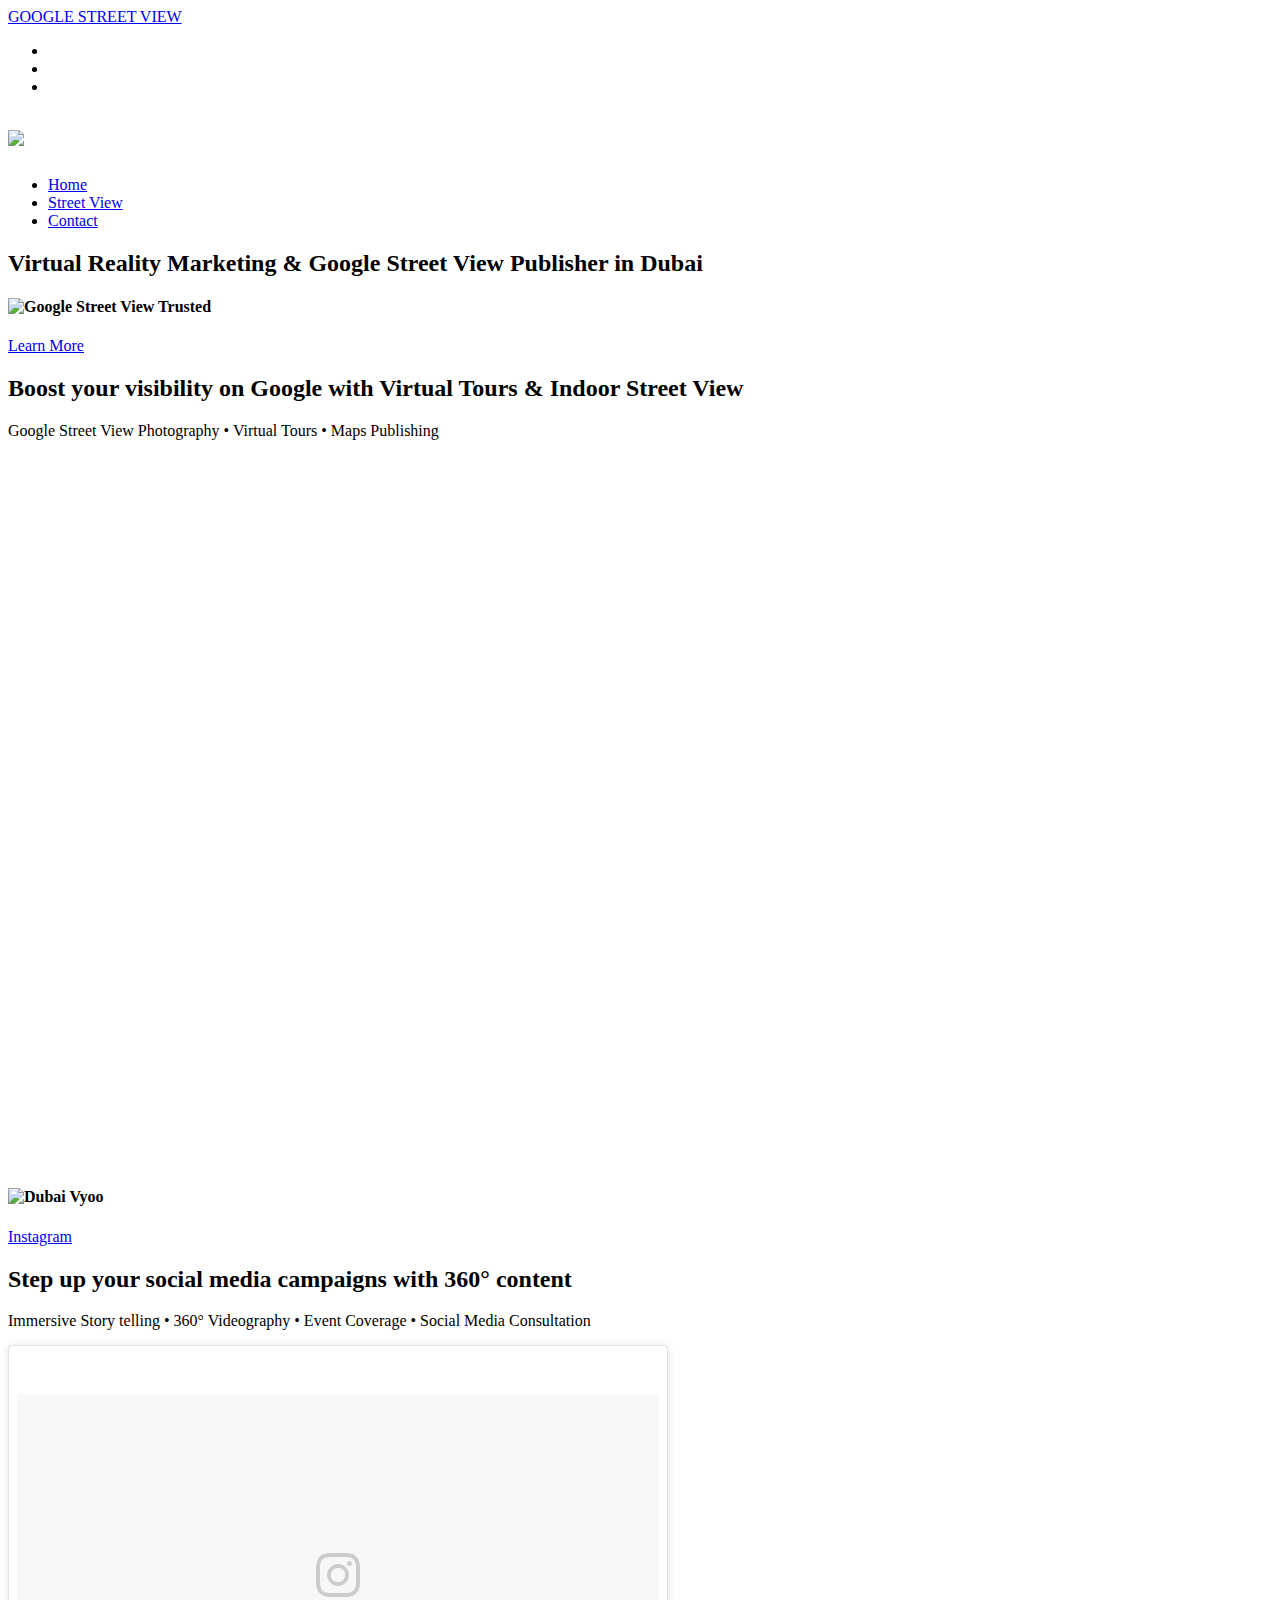
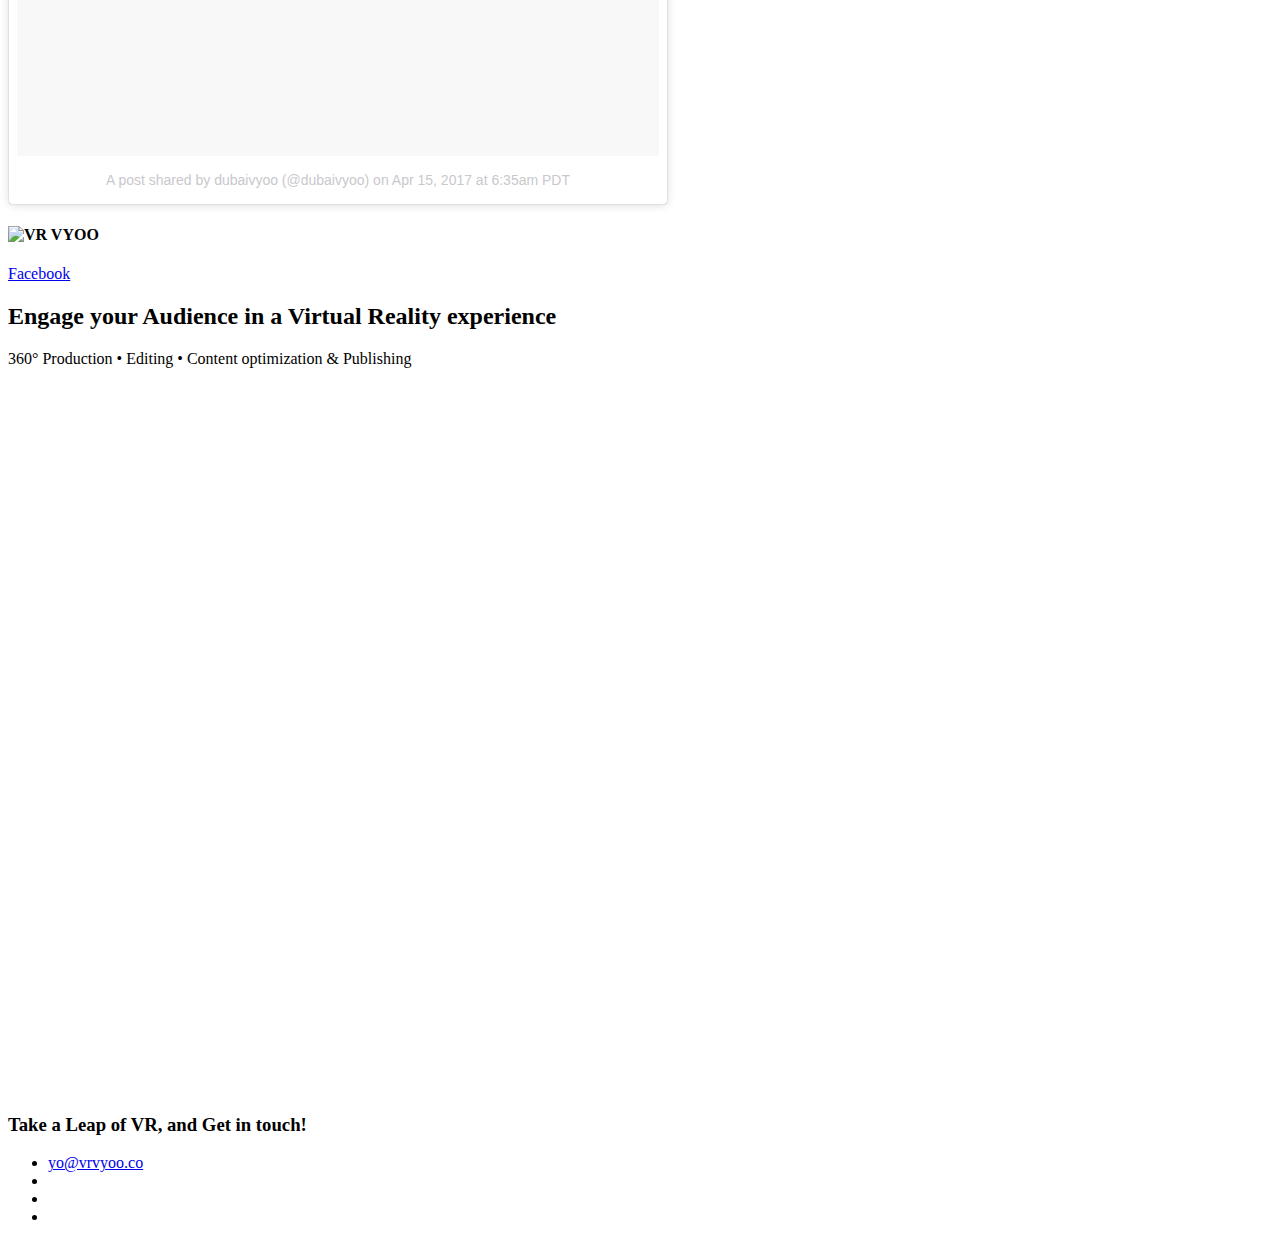
==== index.html @ e715927a "embed responsively." ====
<!DOCTYPE html>
<html>

<head>
    <meta charset="utf-8">
    <title>VR VYOO | Virtual Reality Marketing & Google Street View Publisher in Dubai</title>
    <meta name="description" content="Virtual Reality Marketing & Google Street View Publisher in Dubai. We create awesome virtual tours and panorama shots for Street View, and 360° content for VR.">
    <meta name="robots" content="index, follow">
    <meta name="author" content="Salman Mushir">
    <!-- Twitter -->
    <meta name="twitter:card" content="summary">
    <meta name="twitter:site" content="@vrvyoo">
    <meta name="twitter:title" content="VR VYOO">
    <meta name="twitter:description" content="Virtual Reality Marketing & Google Street View Publisher in Dubai">
    <!--    <meta name="twitter:image:src" content="http://vrvyoo.co/assets/images/thumb.jpg">-->

    <meta property="og:type" content="business.business">
    <meta property="og:title" content="VR VYOO | Virtual Reality Marketing & Google Street View Publishing in Dubai">
    <meta property="og:url" content="vrvyoo.co">
    <meta property="og:image" content="">
    <meta property="business:contact_data:locality" content="Dubai">
    <meta property="business:contact_data:region" content="Dubai">
    <meta property="business:contact_data:country_name" content="United Arab Emirates">
    <!-- Canonical URL -->
    <link rel="canonical" href="index.html">
    <link rel="stylesheet" type="text/css" href="assets/css/style.css">
    <script src="https://use.fontawesome.com/383bb9545a.js"></script>
    <link rel="icon" type="image/png" href="assets/images/favicon.png">
    <meta name="viewport" content="width=device-width, initial-scale=1, maximum-scale=1">
    <script src="https://ajax.googleapis.com/ajax/libs/jquery/3.1.1/jquery.min.js"></script>
    <script src="assets/js/script.js" type="text/javascript"></script>
    <script type="text/javascript">
        window.heap = window.heap || [], heap.load = function (e, t) {
            window.heap.appid = e, window.heap.config = t = t || {};
            var r = t.forceSSL || "https:" === document.location.protocol
                , a = document.createElement("script");
            a.type = "text/javascript", a.async = !0, a.src = (r ? "https:" : "http:") + "//cdn.heapanalytics.com/js/heap-" + e + ".js";
            var n = document.getElementsByTagName("script")[0];
            n.parentNode.insertBefore(a, n);
            for (var o = function (e) {
                    return function () {
                        heap.push([e].concat(Array.prototype.slice.call(arguments, 0)))
                    }
                }, p = ["addEventProperties", "addUserProperties", "clearEventProperties", "identify", "removeEventProperty", "setEventProperties", "track", "unsetEventProperty"], c = 0; c < p.length; c++) heap[p[c]] = o(p[c])
        };
        heap.load("2382069386");
    </script>
</head>

<body>
    <div class="extras-banner">
        <div class="side-link the-lab"> <a href="streetview.html">GOOGLE STREET VIEW</a> </div>
        <!--
		<div class="side-link resume">
			<a href="social">SOCIAL</a>
		</div>
-->
        <ul>
            <li>
                <a href="https://www.instagram.com/dubaivyoo/" target="_blank"> <i class="fa fa-instagram"></i> </a>
            </li>
            <li>
                <a href="http://facebook.com/vrvyoo" target="_blank"> <i class="fa fa-facebook"></i> </a>
            </li>
            <li>
                <a href="https://www.youtube.com/channel/UCwniYCECWMfDCIL09Gb-KVg" target="_blank"> <i class="fa fa-youtube"></i> </a>
            </li>
        </ul>
    </div>
    <div class="wrapper">
        <div class="container">
            <div class="hero">
                <div class="clearfix header-wrap">
                    <div class="logo">
                        <a href="index.html">
                            <h1>
                                <img src="assets/images/vyoologo.png" width="130" height="auto">
                            </h1> </a>
                    </div>
                    <div class="nav">
                        <ul>
                            <li> <a href="index.html" class="active">Home</a> </li>
                            <!--
                            <li>
								<a href="about">About Me</a>
							</li>
--><span class="mobile-break"></span>
                            <li class="mobile-item"> <a href="streetview.html">Street View</a> </li>
                            <li> <a href="#contact-section">Contact</a> </li>
                        </ul>
                    </div>
                </div>
                <h2><span class="color-white">Virtual Reality</span> Marketing & Google Street View Publisher in Dubai</h2> </div>
            <div class="vr-snippet streetvyoo">
                <div class="row top-row clearfix">
                    <div class="col col-6">
                        <h4>
							<img src="assets/images/logo-google-trusted.png" width="150" height="auto" alt="Google Street View Trusted">
						</h4> </div>
                    <div class="col col-6 u-textAlignRight"> <a href="streetview.html" class="cs-link">Learn More</a> </div>
                </div>
                <div class="row clearfix">
                    <div class="col col-12">
                        <h2>Boost your visibility on Google with Virtual Tours & Indoor Street View</h2>
                        <p class="cs-role">Google Street View Photography &bullet; Virtual Tours &bullet; Maps Publishing</p>
                        <style>
                            .embed-container {
                                position: relative;
                                padding-bottom: 56.25%;
                                height: 0;
                                overflow: hidden;
                                max-width: 100%;
                            }
                            
                            .embed-container iframe,
                            .embed-container object,
                            .embed-container embed {
                                position: absolute;
                                top: 0;
                                left: 0;
                                width: 100%;
                                height: 100%;
                            }
                        </style>
                        <div class='embed-container'>
                            <iframe src='https://www.google.com/maps/embed?pb=!1m0!3m2!1sen!2sus!4v1495203062996!6m8!1m7!1sF%3A-qwmZJQi93tk%2FWL3HPyZS8LI%2FAAAAAAAAGIY%2FjGXDR5ZwYm4dCptBdOwkiSiU5SDap9YHgCLIB!2m2!1d25.1833324!2d55.2224998!3f11.996140774020676!4f14.26128174627712!5f0.4000000000000002' width='600' height='450' frameborder='0' style='border:0' allowfullscreen></iframe>
                        </div>
                    </div>
                </div>
            </div>
            <!-- Section removed Salman -->
            <div class="mid-banner">
                <!--
				<a href="lab">
					<div class="banner-icon">
						<img src="assets/images/blah.svg">
					</div>
					<div class="banner-content">
						<h4>Workspace</h4>
						<p>A collection of projects and works in progress.</p>
					</div>
				</a>
--></div>
            <div class="vr-snippet digitalocean">
                <div class="row top-row clearfix">
                    <div class="col col-6">
                        <h4>
							<img src="assets/images/logo-dubaivyoo.png" width="175" height="auto" alt="Dubai Vyoo">
						</h4> </div>
                    <div class="col col-6 u-textAlignRight"> <a href="https://www.instagram.com/dubaivyoo/" class="cs-link">Instagram</a> </div>
                </div>
                <div class="row clearfix">
                    <div class="col col-12">
                        <h2>Step up your social media campaigns with 360° content</h2>
                        <p class="cs-role">Immersive Story telling &bullet; 360° Videography &bullet; Event Coverage &bullet; Social Media Consultation</p>
                        <blockquote class="instagram-media" data-instgrm-version="7" style=" background:#FFF; border:0; border-radius:3px; box-shadow:0 0 1px 0 rgba(0,0,0,0.5),0 1px 10px 0 rgba(0,0,0,0.15); margin: 1px; max-width:658px; padding:0; width:99.375%; width:-webkit-calc(100% - 2px); width:calc(100% - 2px);">
                            <div style="padding:8px;">
                                <div style=" background:#F8F8F8; line-height:0; margin-top:40px; padding:28.194444444444443% 0; text-align:center; width:100%;">
                                    <div style=" background:url([data-uri]); display:block; height:44px; margin:0 auto -44px; position:relative; top:-22px; width:44px;"></div>
                                </div>
                                <p style=" color:#c9c8cd; font-family:Arial,sans-serif; font-size:14px; line-height:17px; margin-bottom:0; margin-top:8px; overflow:hidden; padding:8px 0 7px; text-align:center; text-overflow:ellipsis; white-space:nowrap;"><a href="https://www.instagram.com/p/BS6GsEfhGTA/" style=" color:#c9c8cd; font-family:Arial,sans-serif; font-size:14px; font-style:normal; font-weight:normal; line-height:17px; text-decoration:none;" target="_blank">A post shared by dubaivyoo (@dubaivyoo)</a> on
                                    <time style=" font-family:Arial,sans-serif; font-size:14px; line-height:17px;" datetime="2017-04-15T13:35:44+00:00">Apr 15, 2017 at 6:35am PDT</time>
                                </p>
                            </div>
                        </blockquote>
                        <script async defer src="//platform.instagram.com/en_US/embeds.js"></script>
                    </div>
                </div>
            </div>
            <!-- Sal removed - bring it back -->
            <div class="mid-banner blog-post">
                <!--
				<a href="#" target="_blank">
					<div class="banner-icon">
						<img src="assets/images/icon-medium.svg" width="40" height="auto">
					</div>
					<div class="banner-content">
						<h4>title</h4>
						<p>desc</p>
					</div>
				</a>
--></div>
            <div class="vr-snippet vyoo-class">
                <div class="row top-row clearfix">
                    <div class="col col-6">
                        <h4>
							<img src="assets/images/logo-vrvyoo.png" width="110" height="auto" alt="VR VYOO">
						</h4> </div>
                    <div class="col col-6 u-textAlignRight"> <a href="https://www.facebook.com/vrvyoo" class="cs-link">Facebook</a> </div>
                </div>
                <div class="row clearfix">
                    <div class="col col-12">
                        <h2>Engage your Audience in a Virtual Reality experience</h2>
                        <p class="cs-role">360° Production &bullet; Editing &bullet; Content optimization & Publishing</p>
                        <style>
                            .embed-container {
                                position: relative;
                                padding-bottom: 56.25%;
                                height: 0;
                                overflow: hidden;
                                max-width: 100%;
                            }
                            
                            .embed-container iframe,
                            .embed-container object,
                            .embed-container embed {
                                position: absolute;
                                top: 0;
                                left: 0;
                                width: 100%;
                                height: 100%;
                            }
                        </style>
                        <div class='embed-container'>
                            <iframe src='https://www.facebook.com/plugins/video.php?href=https%3A%2F%2Fwww.facebook.com%2Fvrvyoo%2Fvideos%2F1745489555741793%2F&show_text=0&width=560' width='560' height='315' style='border:none;overflow:hidden' scrolling='no' frameborder='0' allowTransparency='true' allowFullScreen='true'></iframe>
                        </div>
                        <!--                        <iframe src="https://www.facebook.com/plugins/post.php?href=https%3A%2F%2Fwww.facebook.com%2Fvrvyoo%2Fvideos%2F1745489555741793%2F&width=500&show_text=false&height=282&appId" width="500" height="282" style="border:none;overflow:hidden" scrolling="no" frameborder="0" allowTransparency="true"></iframe>-->
                    </div>
                </div>
            </div>
        </div>
    </div>
    <div class="contact" id="contact-section">
        <div class="middle-align">
            <h3>Take a Leap of VR, and Get in touch!</h3>
            <ul>
                <li> <a href="mailto:yo@vrvyoo.co">yo@vrvyoo.co</a> </li>
                <li>
                    <a href="https://www.instagram.com/dubaivyoo/" target="_blank"> <i class="fa fa-instagram"></i> </a>
                </li>
                <li>
                    <a href="http://facebook.com/vrvyoo" target="_blank"> <i class="fa fa-facebook"></i> </a>
                </li>
                <li>
                    <a href="https://www.youtube.com/channel/UCwniYCECWMfDCIL09Gb-KVg" target="_blank"> <i class="fa fa-youtube"></i> </a>
                </li>
            </ul>
            <!--			<p>Made with my <img class="hand-left" width="18" height="auto" src="assets/images/icon-hand-left.png"> <img class="hand-right" width="18" height="auto" src="assets/images/icon-hand-right.png"></p>-->
        </div>
    </div>
    <script>
        (function (i, s, o, g, r, a, m) {
            i['GoogleAnalyticsObject'] = r;
            i[r] = i[r] || function () {
                (i[r].q = i[r].q || []).push(arguments)
            }, i[r].l = 1 * new Date();
            a = s.createElement(o), m = s.getElementsByTagName(o)[0];
            a.async = 1;
            a.src = g;
            m.parentNode.insertBefore(a, m)
        })(window, document, 'script', 'https://www.google-analytics.com/analytics.js', 'ga');
        ga('create', '', 'auto');
        ga('send', 'pageview');
    </script>
</body>

</html>
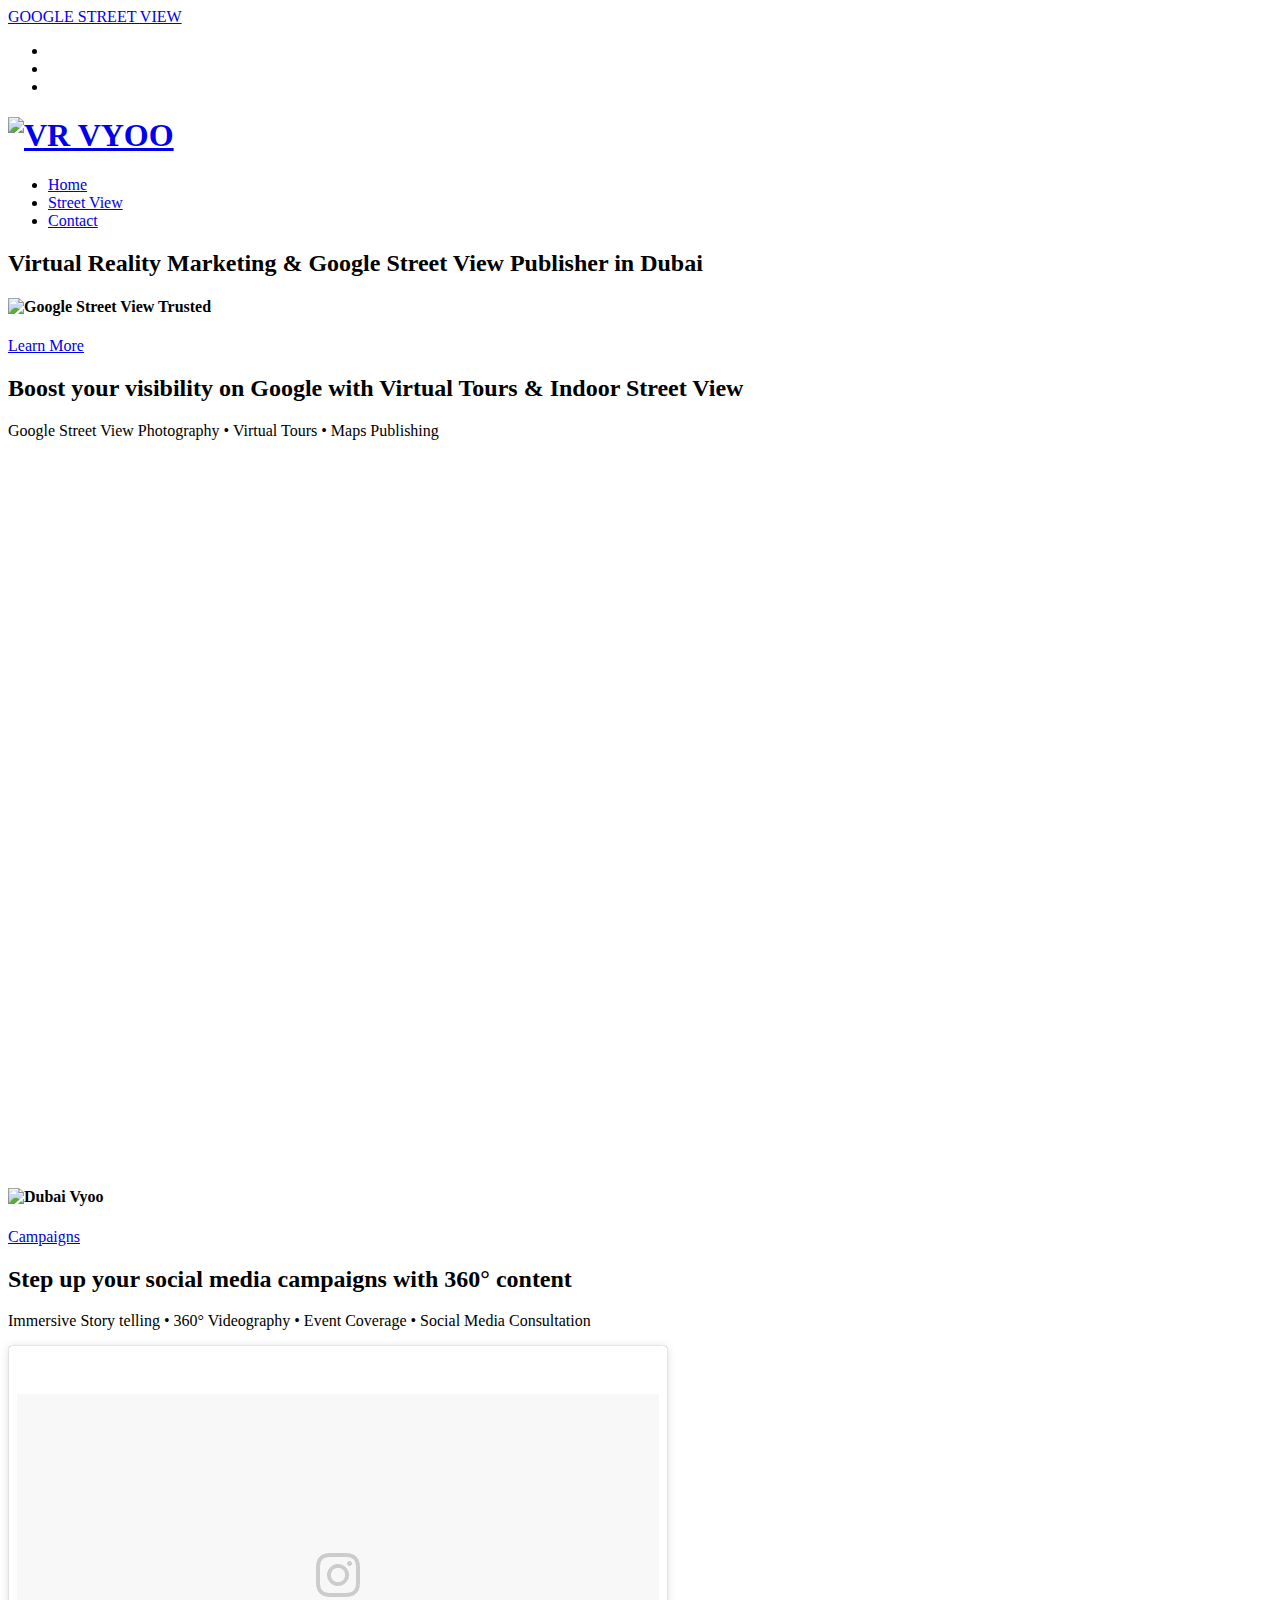
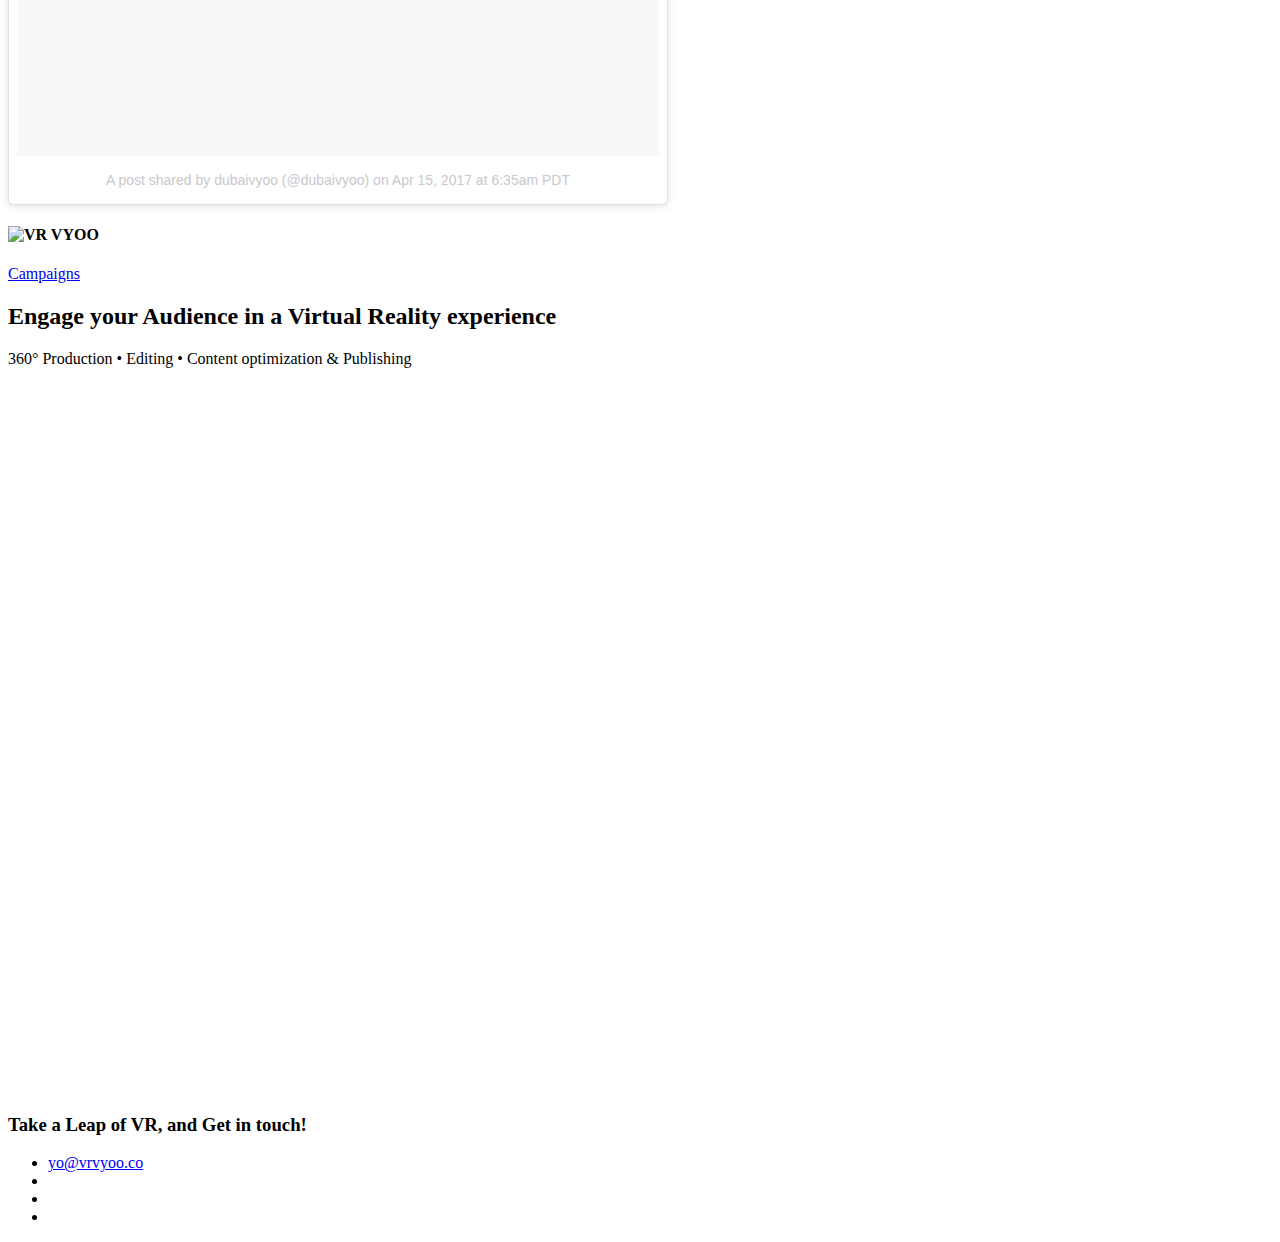
==== commit 15934206: "chat." ====
--- a/index.html
+++ b/index.html
@@ -3,8 +3,8 @@
 
 <head>
     <meta charset="utf-8">
-    <title>VR VYOO | Virtual Reality Marketing & Google Street View Publisher in Dubai</title>
-    <meta name="description" content="Virtual Reality Marketing & Google Street View Publisher in Dubai. We create awesome virtual tours and panorama shots for Street View, and 360° content for VR.">
+    <title>Virtual Reality Marketing & Google Street View in Dubai</title>
+    <meta name="description" content="We are Modern Marketing pros adapting to a Virtual Reality environment. We create awesome virtual tours and panorama shots for Google Street View.">
     <meta name="robots" content="index, follow">
     <meta name="author" content="Salman Mushir">
     <!-- Twitter -->
@@ -74,7 +74,7 @@
                     <div class="logo">
                         <a href="index.html">
                             <h1>
-                                <img src="assets/images/vyoologo.png" width="130" height="auto">
+                                <img src="assets/images/vyoologo.png" width="130" height="auto" alt="VR VYOO">
                             </h1> </a>
                     </div>
                     <div class="nav">
@@ -145,9 +145,9 @@
                 <div class="row top-row clearfix">
                     <div class="col col-6">
                         <h4>
-							<img src="assets/images/logo-dubaivyoo.png" width="175" height="auto" alt="Dubai Vyoo">
+							<img src="assets/images/logo-dubaivyoo.png" width="150" height="auto" alt="Dubai Vyoo">
 						</h4> </div>
-                    <div class="col col-6 u-textAlignRight"> <a href="https://www.instagram.com/dubaivyoo/" class="cs-link">Instagram</a> </div>
+                    <div class="col col-6 u-textAlignRight"> <a href="https://www.instagram.com/dubaivyoo/" class="cs-link">Campaigns</a> </div>
                 </div>
                 <div class="row clearfix">
                     <div class="col col-12">
@@ -186,7 +186,7 @@
                         <h4>
 							<img src="assets/images/logo-vrvyoo.png" width="110" height="auto" alt="VR VYOO">
 						</h4> </div>
-                    <div class="col col-6 u-textAlignRight"> <a href="https://www.facebook.com/vrvyoo" class="cs-link">Facebook</a> </div>
+                    <div class="col col-6 u-textAlignRight"> <a href="https://www.facebook.com/vrvyoo" class="cs-link">Campaigns</a> </div>
                 </div>
                 <div class="row clearfix">
                     <div class="col col-12">
@@ -238,20 +238,35 @@
             <!--			<p>Made with my <img class="hand-left" width="18" height="auto" src="assets/images/icon-hand-left.png"> <img class="hand-right" width="18" height="auto" src="assets/images/icon-hand-right.png"></p>-->
         </div>
     </div>
+    
     <script>
         (function (i, s, o, g, r, a, m) {
             i['GoogleAnalyticsObject'] = r;
             i[r] = i[r] || function () {
                 (i[r].q = i[r].q || []).push(arguments)
             }, i[r].l = 1 * new Date();
-            a = s.createElement(o), m = s.getElementsByTagName(o)[0];
+            a = s.createElement(o)
+                , m = s.getElementsByTagName(o)[0];
             a.async = 1;
             a.src = g;
             m.parentNode.insertBefore(a, m)
         })(window, document, 'script', 'https://www.google-analytics.com/analytics.js', 'ga');
-        ga('create', '', 'auto');
+        ga('create', 'UA-48674353-4', 'auto');
         ga('send', 'pageview');
     </script>
+    
+    <script type="text/javascript">
+        window.$crisp = [];
+        window.CRISP_WEBSITE_ID = "5845b5c1-098f-47bf-82b7-869683b9f484";
+        (function () {
+            d = document;
+            s = d.createElement("script");
+            s.src = "https://client.crisp.im/l.js";
+            s.async = 1;
+            d.getElementsByTagName("head")[0].appendChild(s);
+        })();
+    </script>
+    
 </body>
 
 </html>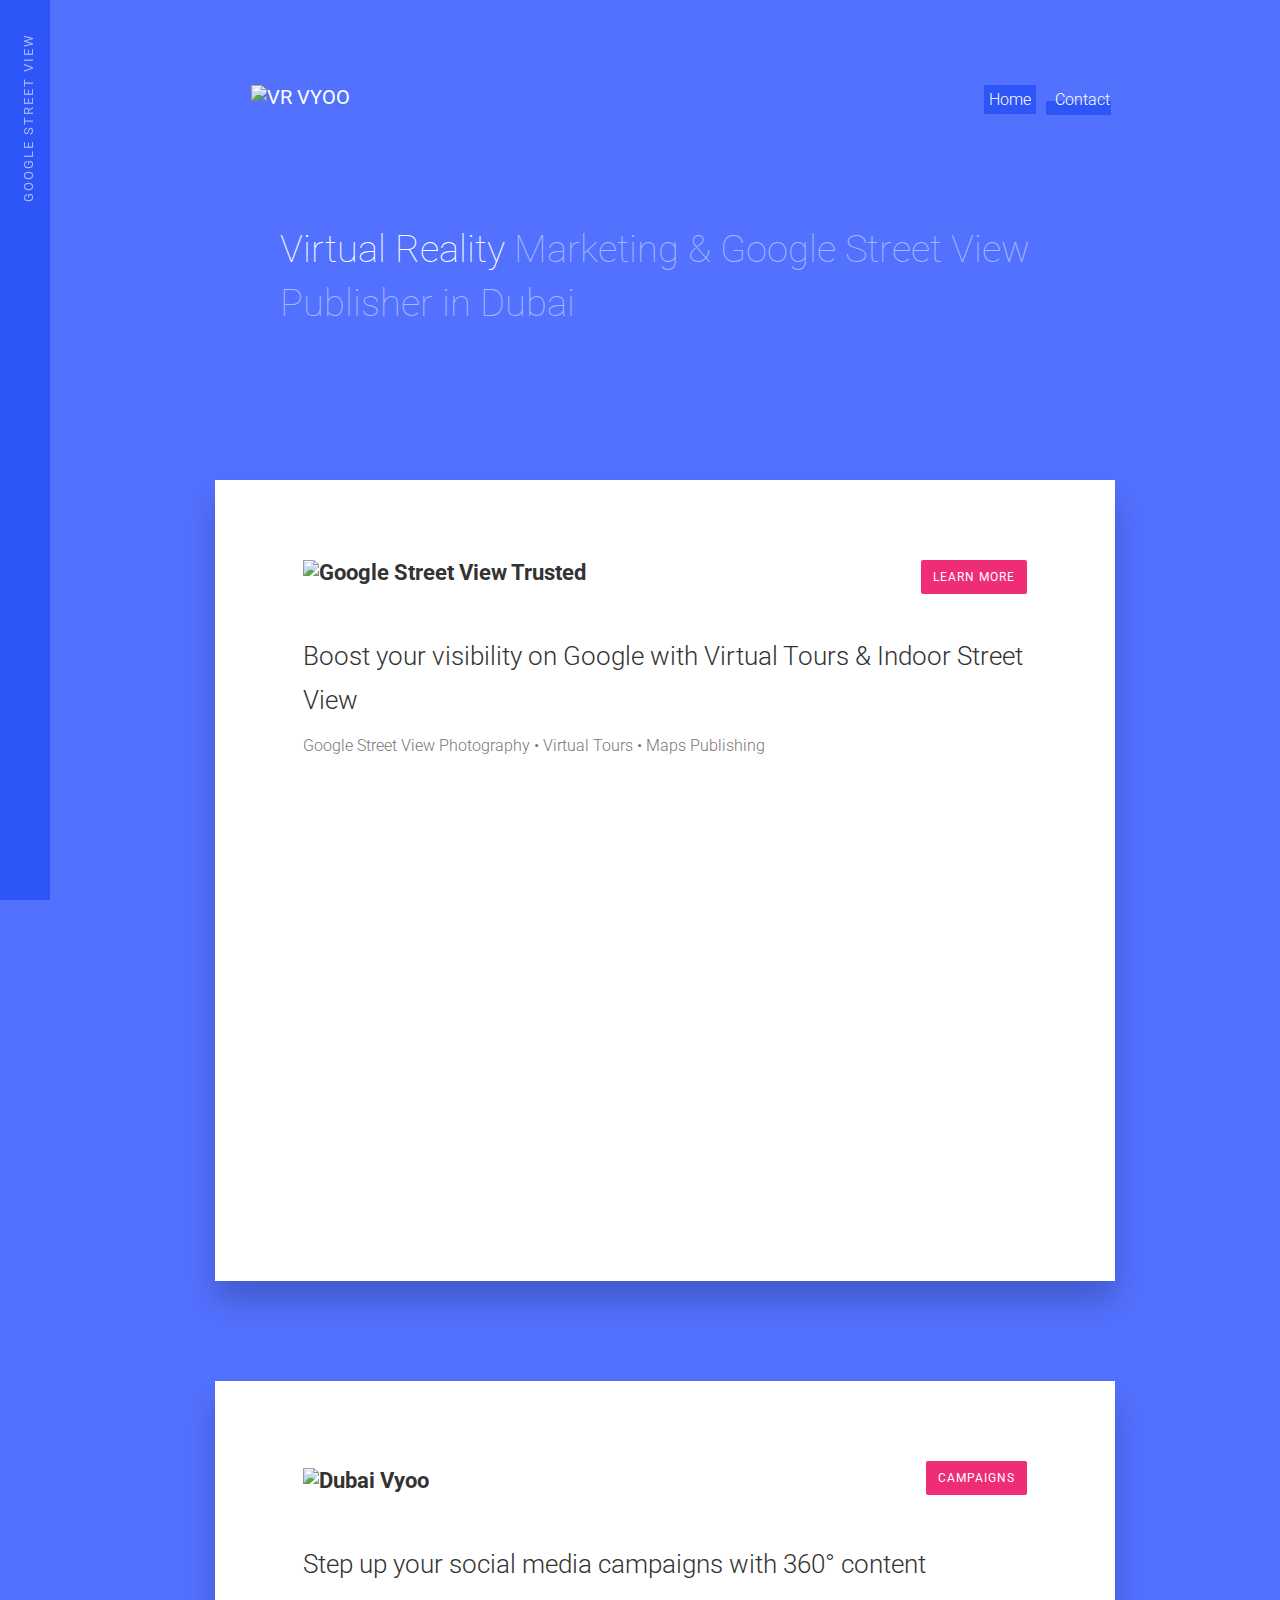
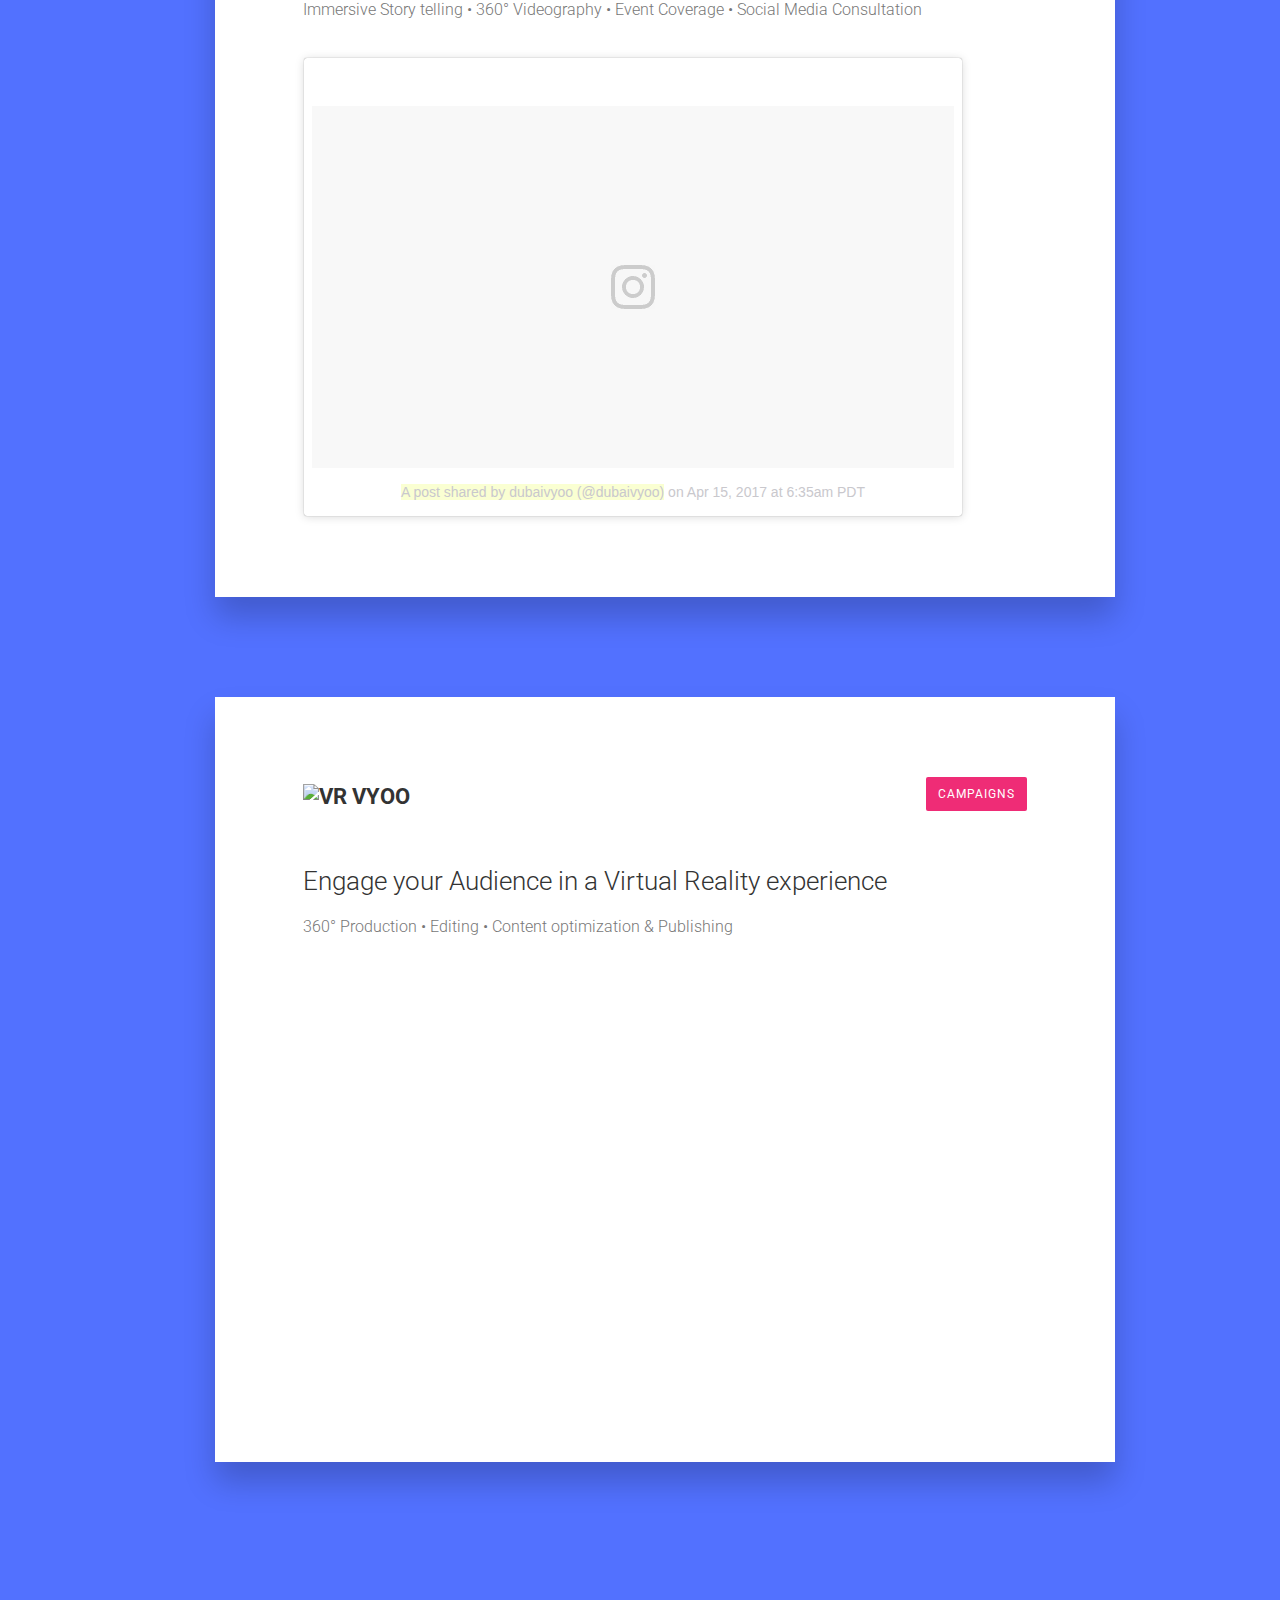
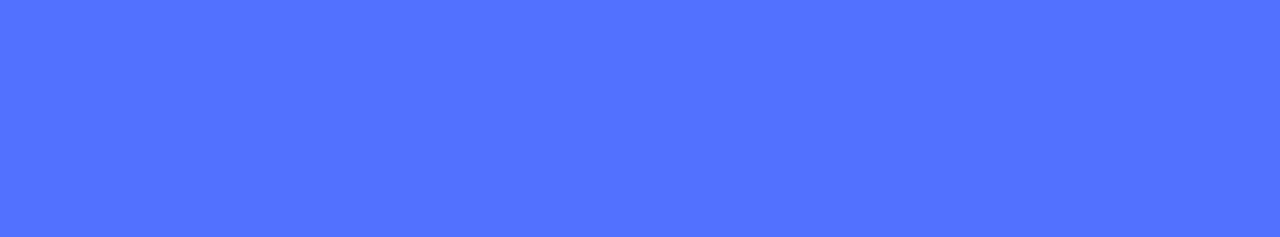
==== commit 181846c1: "roboto all the way." ====
--- a/index.html
+++ b/index.html
@@ -12,10 +12,10 @@
     <meta name="twitter:site" content="@vrvyoo">
     <meta name="twitter:title" content="VR VYOO">
     <meta name="twitter:description" content="Virtual Reality Marketing & Google Street View Publisher in Dubai">
-    <!--    <meta name="twitter:image:src" content="http://vrvyoo.co/assets/images/thumb.jpg">-->
+    <meta name="twitter:image:src" content="http://vrvyoo.co/assets/images/thumb.png">
 
     <meta property="og:type" content="business.business">
-    <meta property="og:title" content="VR VYOO | Virtual Reality Marketing & Google Street View Publishing in Dubai">
+    <meta property="og:title" content="Virtual Reality Marketing & Google Street View in Dubai">
     <meta property="og:url" content="vrvyoo.co">
     <meta property="og:image" content="">
     <meta property="business:contact_data:locality" content="Dubai">
@@ -29,6 +29,21 @@
     <meta name="viewport" content="width=device-width, initial-scale=1, maximum-scale=1">
     <script src="https://ajax.googleapis.com/ajax/libs/jquery/3.1.1/jquery.min.js"></script>
     <script src="assets/js/script.js" type="text/javascript"></script>
+    
+    <!--Crisp Chat-->
+    <script type="text/javascript">
+        window.$crisp = [];
+        window.CRISP_WEBSITE_ID = "5845b5c1-098f-47bf-82b7-869683b9f484";
+        (function () {
+            d = document;
+            s = d.createElement("script");
+            s.src = "https://client.crisp.im/l.js";
+            s.async = 1;
+            d.getElementsByTagName("head")[0].appendChild(s);
+        })();
+    </script>
+    
+    <!--Heap Analytics-->
     <script type="text/javascript">
         window.heap = window.heap || [], heap.load = function (e, t) {
             window.heap.appid = e, window.heap.config = t = t || {};
@@ -140,8 +155,8 @@
 						<p>A collection of projects and works in progress.</p>
 					</div>
 				</a>
---></div>
-            <div class="vr-snippet digitalocean">
+            --></div>
+            <div class="vr-snippet vyoo-campaign">
                 <div class="row top-row clearfix">
                     <div class="col col-6">
                         <h4>
@@ -222,7 +237,7 @@
     </div>
     <div class="contact" id="contact-section">
         <div class="middle-align">
-            <h3>Take a Leap of VR, and Get in touch!</h3>
+            <h3>Take a leap of VR, and get in touch!</h3>
             <ul>
                 <li> <a href="mailto:yo@vrvyoo.co">yo@vrvyoo.co</a> </li>
                 <li>
@@ -255,18 +270,6 @@
         ga('send', 'pageview');
     </script>
     
-    <script type="text/javascript">
-        window.$crisp = [];
-        window.CRISP_WEBSITE_ID = "5845b5c1-098f-47bf-82b7-869683b9f484";
-        (function () {
-            d = document;
-            s = d.createElement("script");
-            s.src = "https://client.crisp.im/l.js";
-            s.async = 1;
-            d.getElementsByTagName("head")[0].appendChild(s);
-        })();
-    </script>
-    
 </body>
 
 </html>--- a/assets/css/style.css
+++ b/assets/css/style.css
@@ -0,0 +1,1634 @@
+@import url("https://fonts.googleapis.com/css?family=Roboto:100,300,400,500,700,900");
+* {
+    box-sizing: border-box;
+}
+
+html,
+body {
+    padding: 0;
+    margin: 0;
+    width: 100%;
+    font-family: 'Roboto', sans-serif;
+}
+
+body {
+    background-color: #5271ff;
+}
+
+ul {
+    padding: 0;
+    margin: 0;
+}
+
+ul li {
+    display: inline-block;
+}
+
+ul.bullets {
+    padding-left: 45px;
+    margin-bottom: 40px;
+}
+
+ul.bullets li {
+    display: list-item !important;
+    list-style-type: disc;
+    margin-left: 20px;
+    margin-bottom: 20px;
+}
+
+.clearfix:after {
+    clear: both;
+    display: block;
+    content: " ";
+}
+
+.header-wrap {
+    width: 100%;
+}
+
+.wrapper {
+    width: 100%;
+    margin-bottom: 325px;
+    position: relative;
+    z-index: 3;
+    background-color: #5271ff;
+    padding: 0 0 50px 50px;
+}
+
+@media screen and (max-width: 780px) {
+    .wrapper {
+        padding: 0 0 50px 0;
+        margin-bottom: 0;
+    }
+}
+
+.container {
+    width: 100%;
+    max-width: 900px;
+    margin: auto;
+    position: relative;
+}
+
+@media screen and (max-width: 960px) {
+    .container {
+        max-width: 700px;
+    }
+}
+
+@media screen and (max-width: 780px) {
+    .container {
+        padding: 0 5px;
+    }
+}
+
+.contact {
+    position: fixed;
+    bottom: 0;
+    left: 0;
+    z-index: 2;
+    max-height: 400px;
+    height: 100%;
+    width: 100%;
+    display: table;
+}
+
+@media screen and (max-width: 780px) {
+    .contact {
+        position: relative;
+        max-height: 200px;
+        padding-bottom: 100px;
+    }
+}
+
+.contact .middle-align {
+    display: table-cell;
+    vertical-align: middle;
+    text-align: center;
+}
+
+@media screen and (max-width: 780px) {
+    .contact .middle-align li {
+        padding: 0 15px;
+        margin-left: 0 !important;
+        margin-right: 0 !important;
+    }
+    .contact .middle-align li:first-child {
+        width: 100%;
+        margin-bottom: 25px;
+        text-align: center;
+    }
+    .contact .middle-align li:first-child a {
+        display: inline-block;
+    }
+}
+
+.contact .middle-align h3 {
+    font-size: 32px;
+    font-weight: 100;
+    color: #fff;
+    margin-top: 0;
+}
+
+.contact .middle-align li {
+    margin: 0 15px;
+}
+
+.contact .middle-align a {
+    color: #fff;
+    text-decoration: none;
+    font-size: 18px;
+    display: block;
+    padding: 5px;
+    font-weight: 300;
+    position: relative;
+    z-index: 0;
+}
+
+.contact .middle-align a:after {
+    height: 14px;
+    width: 100%;
+    position: absolute;
+    left: -4px;
+    bottom: -1px;
+    background-color: #2D55F8;
+    content: " ";
+    z-index: -1;
+    transition: all 0.1s ease-in-out;
+}
+
+.contact .middle-align a:hover:after {
+    height: 100%;
+    left: 0;
+    bottom: 0;
+    background-color: #2E0149;
+}
+
+.contact p {
+    position: absolute;
+    bottom: 20px;
+    width: 100%;
+    text-align: center;
+    color: #A7B8FC;
+    padding: 10px 0;
+}
+
+.contact p:hover img {
+    top: 2px;
+    position: relative;
+}
+
+.contact p:hover img:nth-child(1) {
+    -webkit-animation-name: dancingHandLeftHover;
+    animation-name: dancingHandLeftHover;
+}
+
+.contact p:hover img:nth-child(2) {
+    -webkit-animation-name: dancingHandRightHover;
+    animation-name: dancingHandRightHover;
+}
+
+.contact img {
+    -webkit-animation-duration: 0.75s;
+    -webkit-animation-timing-function: linear;
+    -webkit-animation-delay: 0s;
+    -webkit-animation-iteration-count: infinite;
+    -webkit-animation-direction: normal;
+    -webkit-animation-play-state: running;
+    animation-duration: 0.75s;
+    animation-timing-function: linear;
+    animation-delay: 0s;
+    animation-iteration-count: infinite;
+    animation-direction: normal;
+    animation-play-state: running;
+    position: relative;
+    top: 2px;
+}
+
+.contact img:nth-child(1) {
+    margin: 0 0 0 5px;
+    -webkit-animation-duration: 1s;
+    animation-duration: 1s;
+    -webkit-animation-name: dancingHandLeft;
+    animation-name: dancingHandLeft;
+}
+
+.contact img:nth-child(2) {
+    -webkit-animation-name: dancingHandRight;
+    animation-name: dancingHandRight;
+    -webkit-animation-duration: 1s;
+    animation-duration: 1s;
+}
+
+@-webkit-keyframes dancingHandLeft {
+    0% {
+        transform: rotate(0deg);
+    }
+    25% {
+        transform: rotate(-30deg);
+    }
+    50% {
+        transform: rotate(0deg);
+    }
+    75% {
+        transform: rotate(30deg);
+    }
+    100% {
+        transform: rotate(0deg);
+    }
+}
+
+@keyframes dancingHandLeft {
+    0% {
+        transform: rotate(0deg);
+    }
+    25% {
+        transform: rotate(-30deg);
+    }
+    50% {
+        transform: rotate(0deg);
+    }
+    75% {
+        transform: rotate(30deg);
+    }
+    100% {
+        transform: rotate(0deg);
+    }
+}
+
+@-webkit-keyframes dancingHandRight {
+    0% {
+        transform: rotate(0deg);
+    }
+    25% {
+        transform: rotate(30deg);
+    }
+    50% {
+        transform: rotate(0deg);
+    }
+    75% {
+        transform: rotate(-30deg);
+    }
+    100% {
+        transform: rotate(0deg);
+    }
+}
+
+@keyframes dancingHandRight {
+    0% {
+        transform: rotate(0deg);
+    }
+    25% {
+        transform: rotate(30deg);
+    }
+    50% {
+        transform: rotate(0deg);
+    }
+    75% {
+        transform: rotate(-30deg);
+    }
+    100% {
+        transform: rotate(0deg);
+    }
+}
+
+@-webkit-keyframes dancingHandLeftHover {
+    0% {
+        top: 0;
+    }
+    25% {
+        top: -5px;
+    }
+    50% {
+        top: 0;
+    }
+    75% {
+        top: -5px;
+    }
+    100% {
+        top: 0;
+    }
+}
+
+@keyframes dancingHandLeftHover {
+    0% {
+        top: 0;
+    }
+    25% {
+        top: -5px;
+    }
+    50% {
+        top: 0;
+    }
+    75% {
+        top: -5px;
+    }
+    100% {
+        top: 0;
+    }
+}
+
+@-webkit-keyframes dancingHandRightHover {
+    0% {
+        top: 0;
+    }
+    25% {
+        top: 5px;
+    }
+    50% {
+        top: 0;
+    }
+    75% {
+        top: 5px;
+    }
+    100% {
+        top: 0;
+    }
+}
+
+@keyframes dancingHandRightHover {
+    0% {
+        top: 0;
+    }
+    25% {
+        top: 5px;
+    }
+    50% {
+        top: 0;
+    }
+    75% {
+        top: 5px;
+    }
+    100% {
+        top: 0;
+    }
+}
+
+.extras-banner {
+    width: 50px;
+    position: fixed;
+    left: 0;
+    top: 0;
+    height: 100%;
+    padding: 10px 10px 0;
+    background-color: #2D55F8;
+    z-index: 4;
+}
+
+@media screen and (max-width: 780px) {
+    .extras-banner {
+        display: none;
+    }
+}
+
+.extras-banner .side-link {
+    transform: rotate(-90deg);
+    font-size: 13px;
+    letter-spacing: 2px;
+    position: fixed;
+    left: -18px;
+}
+
+.extras-banner .side-link a {
+    text-decoration: none;
+    color: #A7B8FC;
+    padding: 10px;
+    display: block;
+    transition: all 0.1s ease-in-out;
+}
+
+.extras-banner .side-link a:hover,
+.extras-banner .side-link a.active {
+    color: #fff;
+}
+
+.extras-banner .side-link.resume {
+    top: 150px;
+    left: -17px;
+}
+
+.extras-banner .side-link.the-lab {
+    top: 100px;
+    left: -66px;
+}
+
+.extras-banner ul {
+    position: absolute;
+    bottom: 10px;
+    left: 0;
+    width: 100%;
+}
+
+.extras-banner ul li {
+    display: block;
+    text-align: center;
+}
+
+.extras-banner ul li a {
+    color: #A7B8FC;
+    padding: 10px;
+    display: block;
+    position: relative;
+    transition: all 0.1s ease-in-out;
+}
+
+.extras-banner ul li a:hover {
+    color: #fff;
+}
+
+.hero {
+    padding: 20px 0 0;
+    margin-bottom: 150px;
+}
+
+@media screen and (max-width: 780px) {
+    .hero {
+        margin-bottom: 50px;
+        padding-top: 0;
+    }
+}
+
+.hero .logo {
+    height: 170px;
+    width: 170px;
+    position: relative;
+    float: left;
+}
+
+.hero .logo a {
+    display: block;
+}
+
+@media screen and (max-width: 780px) {
+    .hero .logo {
+        float: none;
+        margin: auto;
+    }
+}
+
+.hero .logo:hover svg circle {
+    fill: #DD2369;
+}
+
+.hero .logo h1 {
+    position: absolute;
+    font-family: 'Roboto';
+    font-weight: normal;
+    color: #fff;
+    font-size: 20px;
+    z-index: 3;
+    top: 65px;
+    margin: 0;
+    text-align: center;
+    width: 100%;
+    text-shadow: 4px 10px 30px rgba(0, 0, 0, 0.1);
+}
+
+.hero .nav {
+    float: right;
+    margin-top: 65px;
+}
+
+@media screen and (max-width: 780px) {
+    .hero .nav {
+        float: none;
+        margin-top: 15px;
+        text-align: center;
+    }
+}
+
+.hero .nav .mobile-item {
+    display: none;
+}
+
+@media screen and (max-width: 780px) {
+    .hero .nav .mobile-item {
+        display: inline-block;
+    }
+}
+
+.hero .nav .mobile-break {
+    display: none;
+}
+
+@media screen and (max-width: 780px) {
+    .hero .nav .mobile-break {
+        margin-bottom: 25px;
+        display: block;
+    }
+}
+
+.hero .nav li {
+    margin-left: 10px;
+}
+
+.hero .nav li a {
+    padding: 5px;
+    display: block;
+    color: #fff;
+    text-decoration: none;
+    font-weight: 300;
+    position: relative;
+    z-index: 0;
+}
+
+.hero .nav li a:after {
+    height: 14px;
+    width: 100%;
+    position: absolute;
+    left: -4px;
+    bottom: -1px;
+    background-color: #2D55F8;
+    content: " ";
+    z-index: -1;
+    transition: all 0.1s ease-in-out;
+}
+
+.hero .nav li a:hover:after {
+    height: 100%;
+    left: 0;
+    bottom: 0;
+    background-color: #2E0149;
+}
+
+.hero .nav li a.active:after {
+    height: 100%;
+    left: 0;
+    bottom: 0;
+    background-color: #2D55F8;
+}
+
+.hero h2 {
+    font-size: 38px;
+    line-height: 54px;
+    font-weight: 100;
+    color: #A7B8FC;
+    padding: 0 65px;
+}
+
+@media screen and (max-width: 780px) {
+    .hero h2 {
+        font-size: 26px;
+        line-height: 44px;
+        padding: 0 20px;
+        text-align: center;
+        margin-top: 50px;
+    }
+}
+
+.color-white {
+    color: #fff;
+}
+
+.mid-banner {
+    background: -webkit-linear-gradient(49deg, #d700a8, #d0bd00);
+    background: linear-gradient(49deg, #d700a8, #d0bd00);
+    margin: 100px auto;
+    max-width: 700px;
+    width: 100%;
+    box-shadow: 0 15px 25px rgba(0, 0, 0, 0.2);
+    display: block;
+    position: relative;
+}
+
+@media screen and (max-width: 730px) {
+    .mid-banner {
+        display: none;
+    }
+}
+
+.mid-banner a {
+    padding: 40px;
+    display: block;
+}
+
+.mid-banner.blog-post {
+    background: #fff;
+}
+
+.mid-banner.blog-post .banner-icon {
+    background-color: #00e765;
+    box-shadow: none;
+    position: relative;
+}
+
+.mid-banner.blog-post .banner-icon img {
+    margin-top: 25px;
+}
+
+.mid-banner.blog-post .banner-content {
+    top: 40px;
+    padding-right: 35px;
+}
+
+.mid-banner.blog-post .banner-content a {
+    text-decoration: none;
+    color: #818093;
+}
+
+.mid-banner.blog-post .banner-content h4 {
+    font-family: 'Roboto', sans-serif;
+    font-weight: 500;
+    font-size: 20px;
+    color: #585765;
+}
+
+.mid-banner.blog-post .banner-content p {
+    line-height: 24px;
+    color: #818093;
+}
+
+.mid-banner.blog-post .banner-content p .read-more {
+    text-decoration: underline;
+    padding: 0;
+}
+
+.mid-banner .banner-icon {
+    height: 80px;
+    width: 80px;
+    background-color: #fff;
+    border-radius: 100px;
+    box-shadow: 0 5px 10px rgba(0, 0, 0, 0.2);
+    text-align: center;
+}
+
+.mid-banner .banner-icon img {
+    margin-top: 4px;
+}
+
+.mid-banner .banner-content {
+    position: absolute;
+    left: 140px;
+    top: 50px;
+    color: #fff;
+}
+
+.mid-banner .banner-content h4 {
+    margin: 0 0 10px;
+    font-size: 24px;
+    font-family: 'Roboto', sans-serif;
+    font-weight: normal;
+}
+
+.mid-banner .banner-content p {
+    font-size: 16px;
+    font-weight: 300;
+    margin-top: 5px;
+}
+
+@media screen and (max-width: 780px) {
+    .project-third {
+        margin-bottom: 40px;
+    }
+}
+
+.project-inner {
+    box-shadow: 0 15px 25px rgba(0, 0, 0, 0.3);
+}
+
+.project-inner .project-top {
+    width: 100%;
+    background-color: #00baff;
+}
+
+.project-inner .project-top img {
+    width: 100%;
+    height: auto;
+    float: left;
+}
+
+.project-inner .project-main {
+    background-color: #000;
+    padding: 20px;
+    color: #fff;
+    position: relative;
+}
+
+.project-inner .project-main h4 {
+    margin-top: 10px;
+    margin-bottom: 5px;
+    font-size: 18px;
+    font-weight: 500;
+}
+
+.project-inner .project-main p {
+    font-size: 16px;
+    line-height: 24px;
+    color: #ccc;
+    font-weight: 300;
+}
+
+.project-inner .project-main p:last-child {
+    margin-bottom: 0;
+}
+
+.project-inner .project-main .lab-resource {
+    position: absolute;
+    bottom: 29px;
+    right: 29px;
+}
+
+.project-inner .project-main .lab-resource:before {
+    content: "FREE RESOURCE";
+    font-size: 12px;
+    color: #222;
+    background-color: #fff;
+    padding: 7px;
+    position: absolute;
+    top: -35px;
+    width: 120px;
+    left: 50%;
+    margin-left: -67px;
+    z-index: 5;
+    text-align: center;
+    display: none;
+    letter-spacing: 2px;
+}
+
+.project-inner .project-main .lab-resource:hover:before {
+    display: block;
+}
+
+.project-inner .project-main .project-link {
+    color: #fff;
+    text-decoration: none;
+    display: inline-block;
+    margin: 15px 0;
+    padding: 5px 0;
+    font-weight: 300;
+    position: relative;
+    z-index: 0;
+}
+
+.project-inner .project-main .project-link:after {
+    height: 14px;
+    width: 100%;
+    position: absolute;
+    left: -4px;
+    bottom: -1px;
+    background-color: #444;
+    content: " ";
+    z-index: -1;
+    transition: all 0.1s ease-in-out;
+}
+
+.project-inner .project-main .project-link:hover:after {
+    height: 100%;
+    left: 0;
+    bottom: 0;
+    background-color: #333;
+}
+
+.vr-snippet {
+    background-color: #fff;
+    padding: 80px;
+    box-shadow: 0 20px 30px rgba(0, 0, 0, 0.2);
+    position: relative;
+}
+
+@media screen and (max-width: 960px) {
+    .vr-snippet {
+        padding: 35px;
+    }
+}
+
+@media screen and (max-width: 780px) {
+    .vr-snippet {
+        padding: 30px 15px;
+        margin-bottom: 70px !important;
+    }
+    .vr-snippet .col-6 {
+        width: 50% !important;
+        float: left;
+        margin: 0;
+        padding: 0;
+    }
+}
+
+@media screen and (max-width: 780px) {
+    .vr-snippet:last-child {
+        margin-bottom: 20px !important;
+    }
+}
+
+.vr-snippet .top-row {
+    margin-bottom: 10px;
+}
+
+.vr-snippet .link-out {
+    padding: 5px;
+    display: inline-block;
+    color: #eb2a74;
+    text-decoration: none;
+    position: relative;
+    z-index: 0;
+    font-weight: 400;
+}
+
+@media screen and (max-width: 780px) {
+    .vr-snippet .link-out {
+        margin-top: 5px;
+    }
+}
+
+.vr-snippet .link-out:after {
+    height: 14px;
+    width: 100%;
+    position: absolute;
+    left: -4px;
+    bottom: -1px;
+    background-color: #faffd2;
+    content: " ";
+    z-index: -1;
+    transition: all 0.1s ease-in-out;
+}
+
+.vr-snippet .link-out:hover:after {
+    height: 100%;
+    left: 0;
+    bottom: 0;
+}
+
+.vr-snippet.vyoo-campaign h4 {
+    margin-top: 7px;
+}
+
+.vr-snippet.realyse {
+    margin-bottom: 100px;
+}
+
+.vr-snippet.realyse h4 {
+    margin-top: 5px;
+}
+
+.vr-snippet.vyoo-class h4 {
+    margin-top: 7px;
+}
+
+.vr-snippet h2 {
+    font-size: 26px;
+    font-weight: 300;
+    color: #333;
+    margin: 10px 0;
+    line-height: 44px;
+}
+
+@media screen and (max-width: 780px) {
+    .vr-snippet h2 {
+        font-size: 22px;
+        margin: 15px 0 30px;
+        line-height: 39px;
+    }
+}
+
+.vr-snippet h4 {
+    margin-top: 0;
+    font-size: 22px;
+    color: #333;
+}
+
+@media screen and (max-width: 780px) {
+    .vr-snippet h4 {
+        margin-bottom: 10px;
+    }
+}
+
+.vr-snippet p {
+    line-height: 28px;
+    color: #666;
+    margin-bottom: 30px;
+}
+
+.vr-snippet p a {
+    color: #EF2C76;
+    background-color: #faffd2;
+    text-decoration: none;
+}
+
+.vr-snippet p a:hover {
+    text-decoration: underline;
+}
+
+.vr-snippet .tweet-tweet {
+    margin-bottom: 20px;
+}
+
+.vr-snippet ul {
+    margin-left: 0;
+}
+
+.vr-snippet ul li {
+    display: block;
+    list-style-type: disc;
+    color: #666;
+}
+
+.vr-snippet ul li h5 {
+    margin: 0 0 5px;
+    font-size: 16px;
+    color: #333;
+}
+
+.vr-snippet ul li p {
+    margin-top: 0;
+}
+
+.vr-snippet img.cs-image {
+    margin-bottom: 30px;
+}
+
+.vr-snippet .cs-role {
+    margin-bottom: 40px;
+    color: #777;
+    font-weight: 300;
+    line-height: 16px;
+}
+
+@media screen and (max-width: 780px) {
+    .vr-snippet .cs-role {
+        font-size: 14px;
+        line-height: 22px;
+    }
+}
+
+.vr-snippet .cs-label {
+    position: absolute;
+    top: -40px;
+    left: 0;
+    font-size: 13px;
+    letter-spacing: 2px;
+    text-align: center;
+    width: 100%;
+    z-index: 10;
+    display: none;
+}
+
+.vr-snippet .cs-label span {
+    display: inline-block;
+    padding: 10px;
+    cursor: pointer;
+    transition: all 0.2s ease-in-out;
+    color: #A7B8FC;
+    -webkit-touch-callout: none;
+    -webkit-user-select: none;
+    -khtml-user-select: none;
+    -moz-user-select: none;
+    -ms-user-select: none;
+    user-select: none;
+}
+
+.vr-snippet .cs-label span.cs-drop-active {
+    color: #EF2C76;
+}
+
+.vr-snippet .cs-label span.cs-drop-active:hover {
+    color: #EF2C76;
+    letter-spacing: 3px;
+}
+
+.vr-snippet .cs-label span.cs-drop-active .fa:before {
+    content: '\f106';
+}
+
+.vr-snippet .cs-label span:hover {
+    color: #fff;
+}
+
+.vr-snippet .cs-label .cs-switcher {
+    position: absolute;
+    background-color: #fff;
+    padding: 65px 0 20px;
+    width: 420px;
+    left: 50%;
+    margin-left: -210px;
+    top: -15px;
+    z-index: -1;
+    box-shadow: 0 10px 45px rgba(0, 0, 0, 0.2);
+    display: none;
+}
+
+@media screen and (max-width: 780px) {
+    .vr-snippet .cs-label .cs-switcher {
+        width: 100%;
+        margin: 0;
+        left: 0;
+    }
+}
+
+.vr-snippet .cs-label .cs-switcher li {
+    letter-spacing: 0;
+}
+
+.vr-snippet .cs-label .cs-switcher li:hover a {
+    background-color: #eee;
+}
+
+.vr-snippet .cs-label .cs-switcher li:hover a h4,
+.vr-snippet .cs-label .cs-switcher li:hover a p {
+    color: #111;
+}
+
+.vr-snippet .cs-label .cs-switcher li:hover .fa {
+    top: 30px;
+    opacity: 1;
+}
+
+.vr-snippet .cs-label .cs-switcher li a {
+    display: block;
+    padding: 10px 30px;
+    text-align: left;
+    text-decoration: none;
+    transition: all 0.2s ease-in-out;
+    background-color: transparent;
+    position: relative;
+}
+
+.vr-snippet .cs-label .cs-switcher li h4,
+.vr-snippet .cs-label .cs-switcher li p {
+    transition: all 0.2s ease-in-out;
+}
+
+.vr-snippet .cs-label .cs-switcher li h4 {
+    margin-bottom: 5px;
+    color: #555;
+}
+
+.vr-snippet .cs-label .cs-switcher li p {
+    margin-top: 0;
+    margin-bottom: 0;
+    font-size: 16px;
+    color: #777;
+}
+
+.vr-snippet .cs-label .cs-switcher li .fa {
+    position: absolute;
+    right: 30px;
+    color: #EF2C76;
+    top: 40px;
+    font-size: 22px;
+    transition: all 0.2s ease-in-out;
+    opacity: 0;
+}
+
+.vr-snippet .cs-link {
+    padding: 10px 12px;
+    background: #EF2C76;
+    border-radius: 2px;
+    color: #fff;
+    transition: all 0.1s ease-in-out;
+    text-decoration: none;
+    margin-left: 15px;
+    display: inline-block;
+    font-size: 12px;
+    font-weight: 400;
+    letter-spacing: 1px;
+    text-transform: uppercase;
+}
+
+.vr-snippet .cs-link:hover {
+    box-shadow: 0 7px 13px rgba(0, 0, 0, 0.15);
+    background: #e3216b;
+}
+
+.vr-snippet .cs-link:active {
+    box-shadow: none;
+    background: #EF2C76;
+}
+
+.cs-nav {
+    background-color: #fff;
+    border-top: 1px solid #eee;
+    position: relative;
+    z-index: 3;
+    box-shadow: 0 20px 30px rgba(0, 0, 0, 0.2);
+}
+
+.cs-nav .row {
+    margin: 0;
+    padding: 0;
+}
+
+.cs-nav .col {
+    padding: 0 !important;
+}
+
+@media screen and (max-width: 780px) {
+    .cs-nav .col:nth-child(1) {
+        border-bottom: 1px solid #ddd;
+    }
+}
+
+.cs-nav .col:nth-child(1) a {
+    border-right: 1px solid #eee;
+}
+
+.cs-nav a {
+    text-decoration: none;
+    transition: all 0.2s ease-in-out;
+    display: block;
+    padding: 50px;
+}
+
+.cs-nav a:hover {
+    box-shadow: 0 5px 30px rgba(0, 0, 0, 0.15);
+}
+
+.cs-nav a .cs-nav-label {
+    font-size: 11px;
+    letter-spacing: 1px;
+    color: #EF2C76;
+    display: block;
+    margin-bottom: 15px;
+}
+
+.cs-nav a h4 {
+    margin-bottom: 0;
+    margin-top: 0;
+    font-size: 22px;
+    color: #333;
+}
+
+.cs-nav a p {
+    margin-top: 5px;
+    margin-bottom: 0;
+    line-height: 28px;
+    color: #666;
+}
+
+.row {
+    width: auto;
+    display: block;
+    margin-bottom: 40px;
+}
+
+.row:last-child {
+    margin-bottom: 0;
+}
+
+.row:after {
+    clear: both;
+    display: block;
+    content: " ";
+}
+
+.row .col {
+    padding: 0 0.5rem;
+    display: inline-block;
+    position: relative;
+    float: left;
+}
+
+.row .col.col-1 {
+    width: 8.333%;
+}
+
+.row .col.col-2 {
+    width: 16.666%;
+}
+
+.row .col.col-3 {
+    width: 25%;
+}
+
+.row .col.col-4 {
+    width: 33.333%;
+}
+
+@media screen and (max-width: 800px) {
+    .row .col.col-4 {
+        width: 50%;
+    }
+}
+
+@media screen and (max-width: 780px) {
+    .row .col.col-4 {
+        width: 100%;
+    }
+}
+
+.row .col.col-5 {
+    width: 41.666%;
+}
+
+.row .col.col-6 {
+    width: 50%;
+}
+
+@media screen and (max-width: 780px) {
+    .row .col.col-6 {
+        width: 100%;
+    }
+}
+
+.row .col.col-7 {
+    width: 58.333%;
+}
+
+.row .col.col-8 {
+    width: 66.666%;
+}
+
+.row .col.col-9 {
+    width: 75%;
+}
+
+.row .col.col-10 {
+    width: 83.333%;
+}
+
+.row .col.col-11 {
+    width: 91.666%;
+}
+
+.row .col.col-12 {
+    width: 100%;
+}
+
+body.lab-home {
+    background-color: #333;
+}
+
+body.lab-home .extras-banner {
+    background-color: #222;
+}
+
+body.lab-home .extras-banner a {
+    color: #999;
+}
+
+body.lab-home .wrapper {
+    background-color: #333;
+}
+
+body.lab-home .wrapper svg circle {
+    fill: #222;
+}
+
+body.lab-home .wrapper .hero h2 {
+    color: #aaa;
+}
+
+body.lab-home .contact {
+    background-color: #333;
+}
+
+body.lab-home .contact a:after {
+    background-color: #222;
+}
+
+body.lab-home .contact a:hover:after {
+    background-color: #000;
+}
+
+body.lab-home .contact p {
+    color: #777;
+}
+
+body.lab-home .hero .nav li a:after {
+    background-color: #222;
+}
+
+body.lab-home .hero .nav li a:hover:after {
+    background-color: #000;
+}
+
+body.resume-home .hero {
+    margin-bottom: 60px;
+}
+
+body.resume-home .resume-container {
+    background-color: #fff;
+    padding: 80px;
+    box-shadow: 0 20px 30px rgba(0, 0, 0, 0.2);
+    position: relative;
+}
+
+@media screen and (max-width: 780px) {
+    body.resume-home .resume-container {
+        padding: 60px 30px;
+    }
+}
+
+body.resume-home .resume-container .download-options {
+    position: absolute;
+    top: -50px;
+    padding: 20px 0;
+    right: 0;
+    font-size: 13px;
+    color: #A7B8FC;
+}
+
+@media screen and (max-width: 780px) {
+    body.resume-home .resume-container .download-options {
+        width: 100%;
+        text-align: center;
+    }
+}
+
+body.resume-home .resume-container .download-options a {
+    color: #A7B8FC;
+    text-decoration: none;
+}
+
+body.resume-home .resume-container .download-options a:hover {
+    text-decoration: none;
+    color: #fff;
+}
+
+body.resume-home .resume-container h1 {
+    font-family: 'Roboto', sans-serif;
+    font-weight: normal;
+    color: #ef2a76;
+    margin: 0;
+}
+
+body.resume-home .resume-container h2 {
+    font-size: 26px;
+    font-weight: 300;
+    line-height: 38px;
+    margin: 40px 0 50px;
+    color: #555;
+}
+
+body.resume-home .resume-container h5 {
+    font-size: 13px;
+    letter-spacing: 2px;
+    margin-top: 0;
+    color: #999;
+    margin-bottom: 25px;
+}
+
+body.resume-home .resume-container .col-left {
+    width: 65%;
+    float: left;
+    display: inline-block;
+    padding-right: 30px;
+}
+
+@media screen and (max-width: 780px) {
+    body.resume-home .resume-container .col-left {
+        width: 100%;
+        padding-right: 0;
+    }
+}
+
+body.resume-home .resume-container .col-right {
+    width: 35%;
+    float: right;
+    display: inline-block;
+}
+
+@media screen and (max-width: 780px) {
+    body.resume-home .resume-container .col-right {
+        width: 100%;
+        margin-top: 60px;
+    }
+}
+
+body.resume-home .resume-container .work-history {
+    margin-bottom: 40px;
+}
+
+body.resume-home .resume-container .work-history:last-child {
+    margin-bottom: 0;
+}
+
+body.resume-home .resume-container .work-history:hover a {
+    opacity: 1;
+}
+
+body.resume-home .resume-container .work-history h4 {
+    font-size: 20px;
+    margin: 0;
+    font-weight: 600;
+    color: #444;
+}
+
+body.resume-home .resume-container .work-history span {
+    margin: 10px 0 15px;
+    display: block;
+    color: #999;
+    position: relative;
+}
+
+body.resume-home .resume-container .work-history span a {
+    padding: 8px;
+    position: absolute;
+    left: -35px;
+    top: -10px;
+    opacity: 0;
+}
+
+body.resume-home .resume-container .work-history span a i {
+    color: #fff;
+    font-size: 12px;
+    padding: 4px 5px;
+    background-color: #bbb;
+    border-radius: 2px;
+    transition: all 0.1s ease-in-out;
+}
+
+body.resume-home .resume-container .work-history span a i:hover {
+    background-color: #EF2C76;
+}
+
+body.resume-home .resume-container .work-history span b {
+    font-weight: 500;
+    color: #ee2a76;
+}
+
+body.resume-home .resume-container .work-history p {
+    line-height: 24px;
+    color: #444;
+    margin: 0 0 10px;
+}
+
+body.resume-home .resume-container .work-history p a {
+    display: inline-block;
+    color: #5271ff;
+    position: relative;
+    z-index: 0;
+    text-shadow: 1px 1px 0 #fff, -1px -1px 0 #fff;
+    text-decoration: none;
+}
+
+body.resume-home .resume-container .work-history p a:after {
+    position: absolute;
+    z-index: -1;
+    content: " ";
+    width: 100%;
+    height: 1px;
+    background-color: #5271ff;
+    left: 0;
+    bottom: 4px;
+}
+
+body.resume-home .resume-container .work-history p a:hover:after {
+    display: none;
+}
+
+body.case-study-home .hero {
+    margin-bottom: 60px;
+}
+
+body.about-home .hero {
+    margin-bottom: 0;
+}
+
+body.about-home .hero h2 {
+    margin-bottom: 50px;
+}
+
+@media screen and (max-width: 960px) {
+    body.about-home .hero h2 {
+        padding: 0 8px;
+    }
+}
+
+body.about-home .hero p {
+    color: #c9a2e0;
+    font-size: 18px;
+    line-height: 32px;
+    padding: 0 65px;
+    font-weight: 300;
+}
+
+body.about-home .hero p:last-child {
+    margin-bottom: 0;
+}
+
+@media screen and (max-width: 960px) {
+    body.about-home .hero p {
+        padding: 0 8px;
+    }
+}
+
+body.about-home .process,
+body.about-home .about-section {
+    margin-top: 60px;
+}
+
+body.about-home .process h3,
+body.about-home .about-section h3 {
+    font-size: 32px;
+    color: #fff;
+    margin-bottom: 10px;
+}
+
+body.about-home .process h5,
+body.about-home .about-section h5 {
+    margin-bottom: 15px;
+    color: #fff;
+    font-weight: 400;
+    letter-spacing: 2px;
+}
+
+body.about-home .process p,
+body.about-home .about-section p {
+    color: #c9a2e0;
+    font-size: 18px;
+    line-height: 32px;
+    font-weight: 300;
+    margin-top: 15px;
+}
+
+body.about-home .process p:last-child,
+body.about-home .about-section p:last-child {
+    margin-bottom: 0;
+}
+
+.highlight-note {
+    background-color: #faffd2;
+    display: inline-block;
+}
+
+.u-mb-0 {
+    margin-bottom: 0;
+}
+
+.u-textAlignRight {
+    text-align: right;
+}
+
+@media screen and (max-width: 780px) {
+    .mobile-margin {
+        margin-bottom: 0;
+    }
+}
+
+svg circle {
+    position: absolute;
+    transition: all 0.5s ease-in-out;
+}
+
+#Circle1 {
+    -webkit-animation: from0to360 5s linear infinite;
+    animation: from0to360 5s linear infinite;
+    -webkit-transform-origin: 75px 80px;
+    transform-origin: 75px 80px;
+    box-shadow: 0 30px 50px rgba(0, 0, 0, 0.1);
+}
+
+#Circle2 {
+    -webkit-animation: from360to0 6s linear infinite;
+    animation: from360to0 6s linear infinite;
+    -webkit-transform-origin: 90px 85px;
+    transform-origin: 90px 85px;
+}
+
+#Circle3 {
+    -webkit-animation: from0to360 4s linear infinite;
+    animation: from0to360 4s linear infinite;
+    -webkit-transform-origin: 80px 75px;
+    transform-origin: 80px 75px;
+}
+
+#Circle4 {
+    -webkit-animation: from360to0 5s linear infinite;
+    animation: from360to0 5s linear infinite;
+    -webkit-transform-origin: 80px 85px;
+    transform-origin: 80px 85px;
+}
+
+@-webkit-keyframes from0to360 {
+    from {
+        -webkit-transform: rotate(0);
+        transform: rotate(0);
+    }
+    to {
+        -webkit-transform: rotate(360deg);
+        transform: rotate(360deg);
+    }
+}
+
+@-webkit-keyframes from360to0 {
+    from {
+        -webkit-transform: rotate(360deg);
+        transform: rotate(360deg);
+    }
+    to {
+        -webkit-transform: rotate(0deg);
+        transform: rotate(0deg);
+    }
+}
+
+@keyframes from0to360 {
+    from {
+        -webkit-transform: rotate(0);
+        transform: rotate(0);
+    }
+    to {
+        -webkit-transform: rotate(360deg);
+        transform: rotate(360deg);
+    }
+}
+
+@keyframes from360to0 {
+    from {
+        -webkit-transform: rotate(360deg);
+        transform: rotate(360deg);
+    }
+    to {
+        -webkit-transform: rotate(0deg);
+        transform: rotate(0deg);
+    }
+}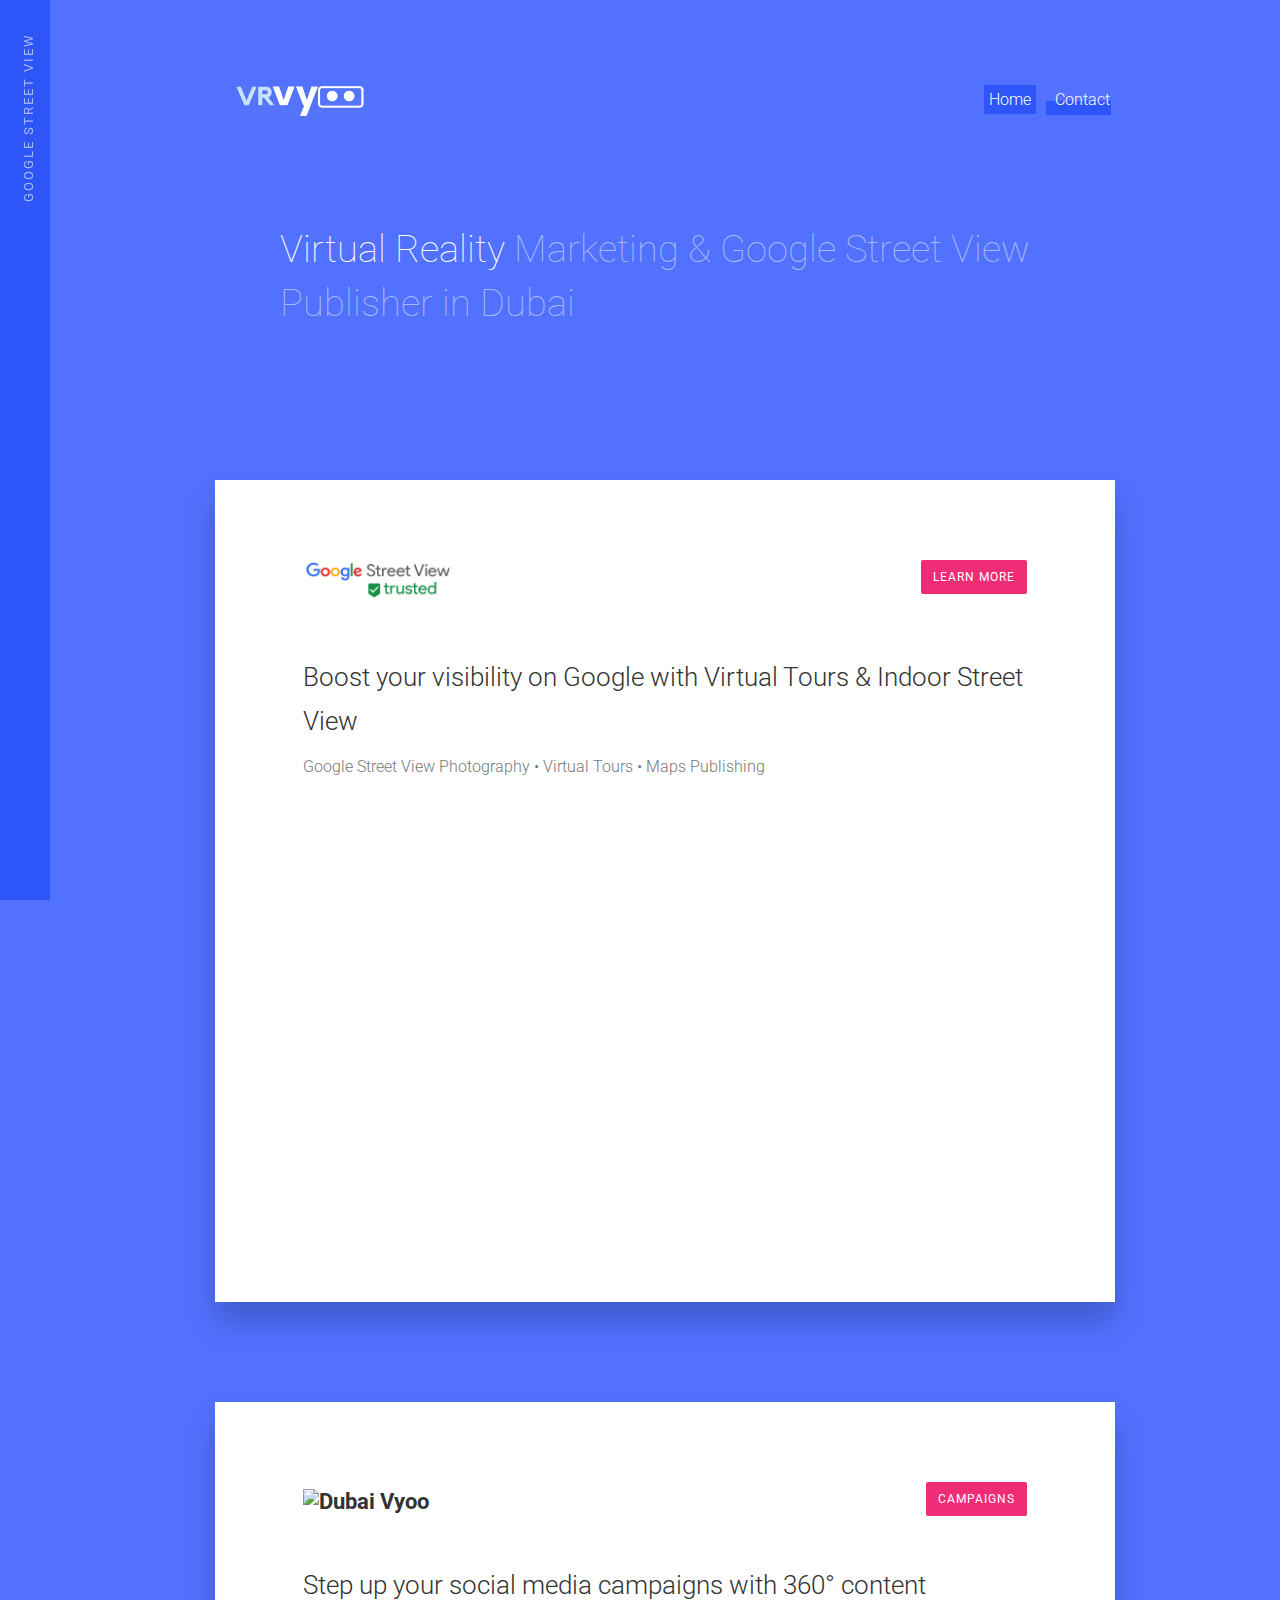
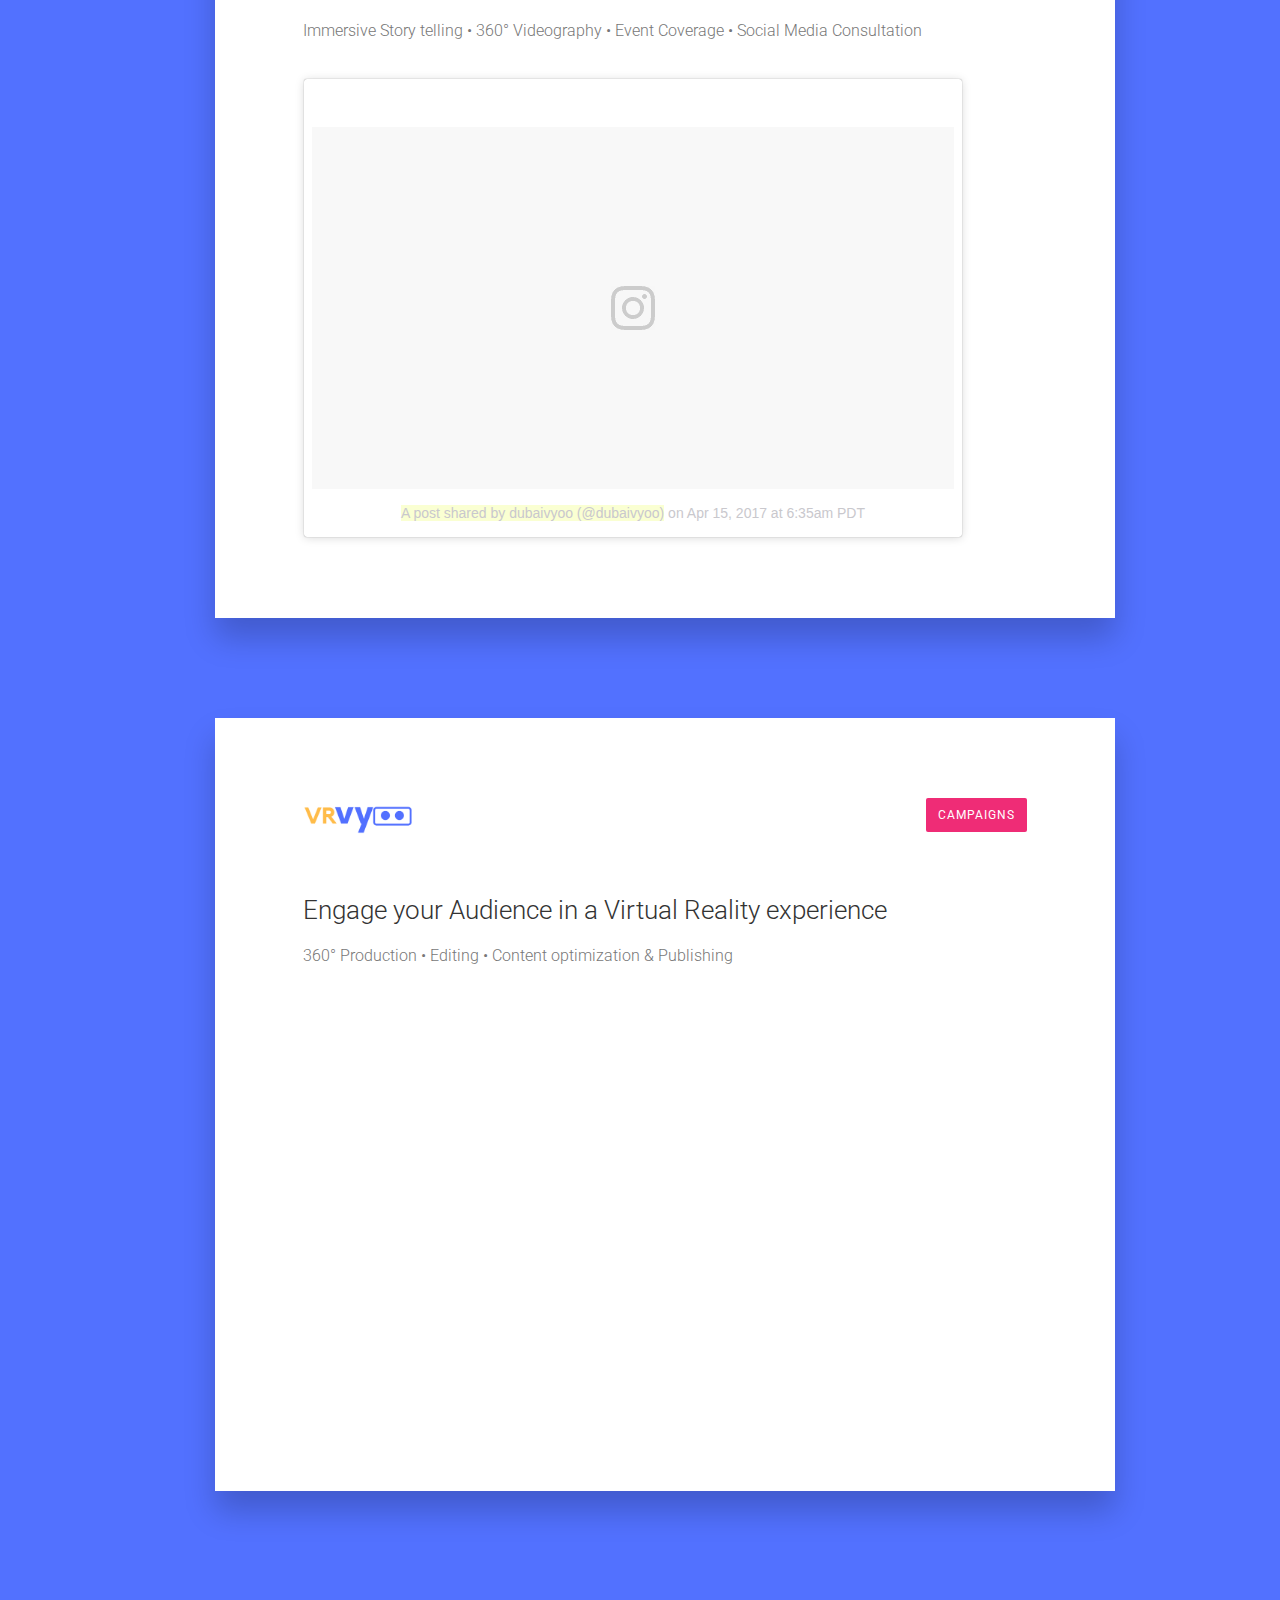
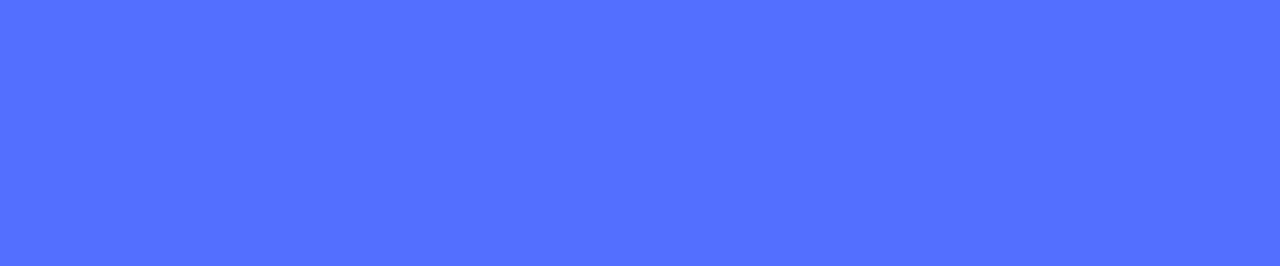
==== commit ac7684d1: "migrating analytics to gtm" ====
--- a/index.html
+++ b/index.html
@@ -13,7 +13,6 @@
     <meta name="twitter:title" content="VR VYOO">
     <meta name="twitter:description" content="Virtual Reality Marketing & Google Street View Publisher in Dubai">
     <meta name="twitter:image:src" content="http://vrvyoo.co/assets/images/thumb.png">
-
     <meta property="og:type" content="business.business">
     <meta property="og:title" content="Virtual Reality Marketing & Google Street View in Dubai">
     <meta property="og:url" content="vrvyoo.co">
@@ -30,6 +29,24 @@
     <script src="https://ajax.googleapis.com/ajax/libs/jquery/3.1.1/jquery.min.js"></script>
     <script src="assets/js/script.js" type="text/javascript"></script>
     
+    <!-- Google Tag Manager -->
+    <script>
+        (function (w, d, s, l, i) {
+            w[l] = w[l] || [];
+            w[l].push({
+                'gtm.start': new Date().getTime()
+                , event: 'gtm.js'
+            });
+            var f = d.getElementsByTagName(s)[0]
+                , j = d.createElement(s)
+                , dl = l != 'dataLayer' ? '&l=' + l : '';
+            j.async = true;
+            j.src = 'https://www.googletagmanager.com/gtm.js?id=' + i + dl;
+            f.parentNode.insertBefore(j, f);
+        })(window, document, 'script', 'dataLayer', 'GTM-WMP58TH');
+    </script>
+    <!-- End Google Tag Manager -->
+    
     <!--Crisp Chat-->
     <script type="text/javascript">
         window.$crisp = [];
@@ -42,7 +59,6 @@
             d.getElementsByTagName("head")[0].appendChild(s);
         })();
     </script>
-    
     <!--Heap Analytics-->
     <script type="text/javascript">
         window.heap = window.heap || [], heap.load = function (e, t) {
@@ -63,6 +79,12 @@
 </head>
 
 <body>
+    <!-- Google Tag Manager (noscript) -->
+    <noscript>
+        <iframe src="https://www.googletagmanager.com/ns.html?id=GTM-WMP58TH" height="0" width="0" style="display:none;visibility:hidden"></iframe>
+    </noscript>
+    <!-- End Google Tag Manager (noscript) -->
+    
     <div class="extras-banner">
         <div class="side-link the-lab"> <a href="streetview.html">GOOGLE STREET VIEW</a> </div>
         <!--
@@ -106,6 +128,7 @@
                     </div>
                 </div>
                 <h2><span class="color-white">Virtual Reality</span> Marketing & Google Street View Publisher in Dubai</h2> </div>
+            <!--Street View Facebook 360 Study-->
             <div class="vr-snippet streetvyoo">
                 <div class="row top-row clearfix">
                     <div class="col col-6">
@@ -156,6 +179,7 @@
 					</div>
 				</a>
             --></div>
+            <!--Dubai Vyoo Instagram Study-->
             <div class="vr-snippet vyoo-campaign">
                 <div class="row top-row clearfix">
                     <div class="col col-6">
@@ -194,7 +218,8 @@
 						<p>desc</p>
 					</div>
 				</a>
---></div>
+            --></div>
+            <!--VR Vyoo Facebook 360 Study-->
             <div class="vr-snippet vyoo-class">
                 <div class="row top-row clearfix">
                     <div class="col col-6">
@@ -232,6 +257,10 @@
                         <!--                        <iframe src="https://www.facebook.com/plugins/post.php?href=https%3A%2F%2Fwww.facebook.com%2Fvrvyoo%2Fvideos%2F1745489555741793%2F&width=500&show_text=false&height=282&appId" width="500" height="282" style="border:none;overflow:hidden" scrolling="no" frameborder="0" allowTransparency="true"></iframe>-->
                     </div>
                 </div>
+            </div>
+            <!-- Street View Form-->
+            <div class="formlite" id="contact-form">
+                <script type="text/javascript" src="//static.mailerlite.com/data/webforms/426691/i1f0d8.js?v1"></script>
             </div>
         </div>
     </div>
@@ -253,23 +282,6 @@
             <!--			<p>Made with my <img class="hand-left" width="18" height="auto" src="assets/images/icon-hand-left.png"> <img class="hand-right" width="18" height="auto" src="assets/images/icon-hand-right.png"></p>-->
         </div>
     </div>
-    
-    <script>
-        (function (i, s, o, g, r, a, m) {
-            i['GoogleAnalyticsObject'] = r;
-            i[r] = i[r] || function () {
-                (i[r].q = i[r].q || []).push(arguments)
-            }, i[r].l = 1 * new Date();
-            a = s.createElement(o)
-                , m = s.getElementsByTagName(o)[0];
-            a.async = 1;
-            a.src = g;
-            m.parentNode.insertBefore(a, m)
-        })(window, document, 'script', 'https://www.google-analytics.com/analytics.js', 'ga');
-        ga('create', 'UA-48674353-4', 'auto');
-        ga('send', 'pageview');
-    </script>
-    
 </body>
 
 </html>